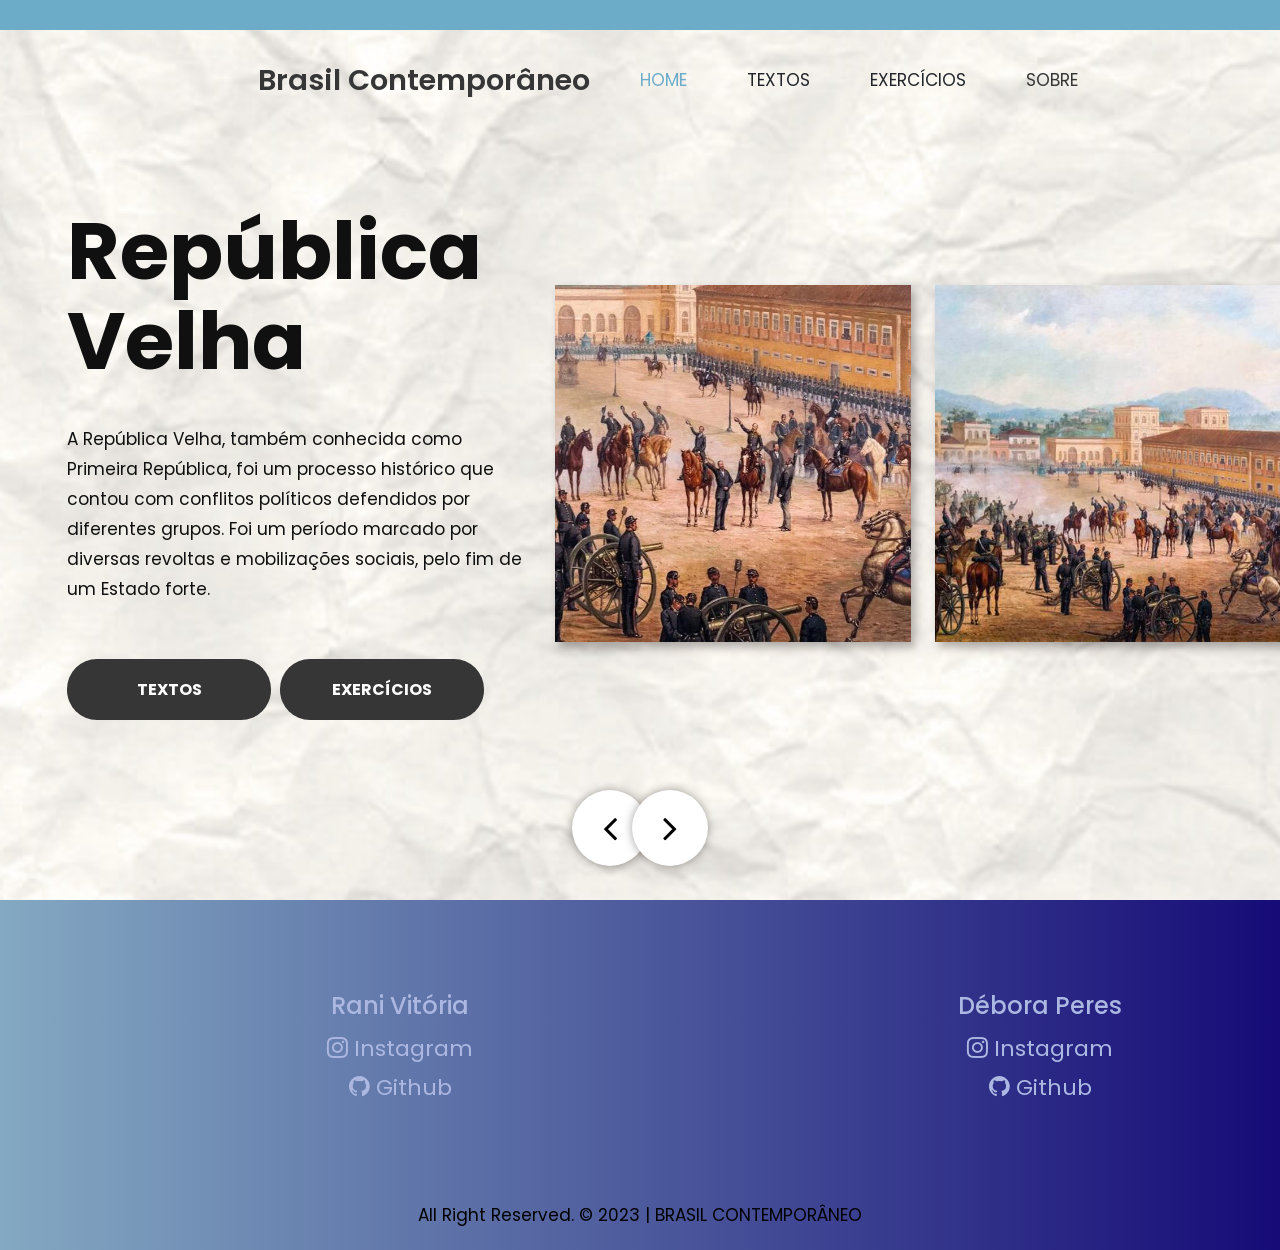
==== index.html @ 7a55e79b "footer atualizado" ====
<!DOCTYPE html>
<html lang="en">

<head>
   <meta charset="UTF-8">
   <title>Brasil Contemporâneo</title>

   <!-- Bootstrap5 -->
   <link href="https://cdn.jsdelivr.net/npm/bootstrap@5.3.0-alpha2/dist/css/bootstrap.min.css" rel="stylesheet"
      integrity="sha384-aFq/bzH65dt+w6FI2ooMVUpc+21e0SRygnTpmBvdBgSdnuTN7QbdgL+OapgHtvPp" crossorigin="anonymous">
   <link rel="stylesheet" href="css/style.css">
   <link rel="stylesheet" href="css/owl.carousel.min.css">
   <script src="https://code.jquery.com/jquery-3.6.0.min.js"></script>
</head>

<body>
   <div class="full_bg">
      <!-- header -->
      <header class="header-area">
         <div class="container">
            <div class="d_flex mt-4">
               <div class="col-md-4 offset-2 col-sm-3">
                  <div class="logo">
                     <a href="index.html">Brasil Contemporâneo</a>
                  </div>
               </div>
               <div class="col-md-6 col-sm-9">
                  <div class="navbar-area">
                     <nav class="site-navbar">
                        <ul>
                           <li><a class="active" href="index.html">Home</a></li>
                           <li class="dropdown">
                              <a>Textos</a>
                              <div class="dropdown-content">
                                 <a href="republica-velha.html">República Velha</a>
                                 <a href="era-vargas.html">Era Vargas</a>
                                 <a href="estado-novo.html">Estado Novo</a>
                                 <a href="ditadura-militar.html">Ditadura Militar</a>
                                 <a href="nova-republica.html">Nova República</a>
                              </div>
                           </li>
                           <li class="dropdown">
                              <a id="dropdown-name">Exercícios</a>
                              <div class="dropdown-content">
                                 <a href="#">República Velha</a>
                                 <a href="#">Era Vargas</a>
                                 <a href="#">Estado Novo</a>
                                 <a href="#">Ditadura Militar</a>
                                 <a href="#">Nova República</a>
                              </div>
                           </li>
                           <li><a href="blog.html">Sobre</a></li>
                        </ul>
                        <button class="nav-toggler">
                           <span></span>
                        </button>
                     </nav>
                  </div>
               </div>
            </div>
         </div>
      </header>
      <!-- end header inner -->
      <!-- top -->
      <div class="slider_main">
         <!-- carousel code -->
         <div id="banner1" class="carousel slide" data-ride="carousel" data-interval="3500">
            <ol class="carousel-indicators">
               <li data-target="#banner1" data-slide-to="0" class="active"></li>
               <li data-target="#banner1" data-slide-to="1"></li>
               <li data-target="#banner1" data-slide-to="2"></li>
               <li data-target="#banner1" data-slide-to="3"></li>
               <li data-target="#banner1" data-slide-to="4"></li>
            </ol>
            <div class="carousel-inner">
               <!-- first slide -->
               <div class="carousel-item active">
                  <div class="container">
                     <div class="carousel-caption relative">
                        <div class="row d_flex">
                           <div class="col-md-5">
                              <div class="creative">
                                 <h1>República Velha</h1>
                                 <p>A República Velha, também conhecida como Primeira República, foi um processo histórico que contou com conflitos políticos defendidos por diferentes grupos. Foi um período marcado por diversas revoltas e mobilizações sociais, pelo fim de um Estado forte.</p>
                                 <a class="read_more" href="Javascript:void(0)">Textos</a>
                                 <a class="read_more" href="Javascript:void(0)">Exercícios</a>
                              </div>
                           </div>
                           <div class="col-md-7">
                              <div class="row mar_right">
                                 <div class="col-md-6">
                                    <div class="agency">
                                       <figure><img src="images/firstpic-rv.jpg" alt="#" /></figure>
                                    </div>
                                 </div>
                                 <div class="col-md-6">
                                    <div class="agency">
                                       <figure><img src="images/secpic-rv.jpg" alt="#" /></figure>
                                    </div>
                                 </div>
                              </div>
                           </div>
                        </div>
                     </div>
                  </div>
               </div>
               <!-- second slide -->
               <div class="carousel-item">
                  <div class="container">
                     <div class="carousel-caption relative">
                        <div class="row d_flex">
                           <div class="col-md-5">
                              <div class="creative">
                                 <h1>Era <br> Vargas</h1>
                                 <p>Lorem ipsum dolor sit amet, consectetur adipisicing elit. Iusto alias harum non
                                    minus est nobis enim dolore architecto! Aliquam molestias eum ipsam esse veritatis.
                                    Iste, perferendis. Quae, sunt sint id aliquid quasi inventore? Modi, quibusdam.</p>
                                 <a class="read_more" href="Javascript:void(0)">Textos</a>
                                 <a class="read_more" href="Javascript:void(0)">Exercícios</a>
                              </div>
                           </div>
                           <div class="col-md-7">
                              <div class="row mar_right">
                                 <div class="col-md-6">
                                    <div class="agency">
                                       <figure><img
                                             src="https://64.media.tumblr.com/19296a32d6411a404f5236becb30f5e4/0e2d1ad7b526a982-c5/s1280x1920/4763b9cec28072e830a8253a79b93aae3cbf5d91.pnj"
                                             alt="#" /></figure>
                                    </div>
                                 </div>
                                 <div class="col-md-6">
                                    <div class="agency">
                                       <figure><img
                                             src="https://64.media.tumblr.com/c4c138c9a1266d499c6e422f21809807/0e2d1ad7b526a982-92/s1280x1920/6c8f9c176d3bfbc26a93e2b93fb4ffabfc3297f6.pnj"
                                             alt="#" /></figure>
                                    </div>
                                 </div>
                              </div>
                           </div>
                        </div>
                     </div>
                  </div>
               </div>
               <!-- third slide-->
               <div class="carousel-item">
                  <div class="container">
                     <div class="carousel-caption relative">
                        <div class="row d_flex">
                           <div class="col-md-5">
                              <div class="creative">
                                 <h1>Estado Novo</h1>
                                 <p>Lorem ipsum dolor sit amet consectetur, adipisicing elit. Quaerat hic error nisi
                                    commodi. Quod praesentium, repudiandae nam ipsum, saepe rem quo illo, error tenetur
                                    harum magni. Maxime rem aspernatur ea eveniet laborum nobis, quaerat odio?</p>
                                 <a class="read_more" href="Javascript:void(0)">Textos</a>
                                 <a class="read_more" href="Javascript:void(0)">Exercícios</a>
                              </div>
                           </div>
                           <div class="col-md-7">
                              <div class="row mar_right">
                                 <div class="col-md-6">
                                    <div class="agency">
                                       <figure><img
                                             src="https://64.media.tumblr.com/59940208399607af22a1e1da30d71816/0e2d1ad7b526a982-ff/s1280x1920/e0226adc9d937c156559bd69a9519d668fd0ceb5.pnj"
                                             alt="#" /></figure>
                                    </div>
                                 </div>
                                 <div class="col-md-6">
                                    <div class="agency">
                                       <figure><img
                                             src="https://64.media.tumblr.com/2493b37a2ac36a06afddfe3e29456fa6/0e2d1ad7b526a982-5a/s1280x1920/16b43ada79e4b1b1352ae730f7dfbc2101cca89f.pnj"
                                             alt="#" /></figure>
                                    </div>
                                 </div>
                              </div>
                           </div>
                        </div>
                     </div>
                  </div>
               </div>
               <div class="carousel-item">
                  <div class="container">
                     <div class="carousel-caption relative">
                        <div class="row d_flex">
                           <div class="col-md-5">
                              <div class="creative">
                                 <h1>Ditadura Militar</h1>
                                 <p>Lorem ipsum dolor sit amet consectetur adipisicing elit. Possimus at cum a sed,
                                    eaque eos esse dignissimos ex quibusdam natus officiis maiores ducimus odit alias
                                    voluptas aspernatur, magnam minus quod dolores voluptate! Aliquam, velit impedit!
                                 </p>
                                 <a class="read_more" href="Javascript:void(0)">Textos</a>
                                 <a class="read_more" href="Javascript:void(0)">Exercícios</a>
                              </div>
                           </div>
                           <div class="col-md-7">
                              <div class="row mar_right">
                                 <div class="col-md-6">
                                    <div class="agency">
                                       <figure><img
                                             src="https://64.media.tumblr.com/e37b7cba717801847de4fc4ef9dbb9c2/eba95fa80b953991-bd/s1280x1920/179a65d24c3cc5001710dafe42c9fe0d07d4a6e8.jpg"
                                             alt="#" /></figure>
                                    </div>
                                 </div>
                                 <div class="col-md-6">
                                    <div class="agency">
                                       <figure><img
                                             src="https://64.media.tumblr.com/18c2fc80ebc3615bc82744eea082533b/eba95fa80b953991-d9/s1280x1920/2ba7a26f14c34cf625ea8bb34a25fecbb4c48fe6.jpg"
                                             alt="#" /></figure>
                                    </div>
                                 </div>
                              </div>
                           </div>
                        </div>
                     </div>
                  </div>
               </div>
               <div class="carousel-item">
                  <div class="container">
                     <div class="carousel-caption relative">
                        <div class="row d_flex">
                           <div class="col-md-5">
                              <div class="creative">
                                 <h1>Nova República</h1>
                                 <p>Lorem ipsum, dolor sit amet consectetur adipisicing elit. Ad mollitia nisi magni
                                    omnis eos delectus, qui laudantium ducimus adipisci culpa dolore, repudiandae
                                    praesentium fugit expedita repellat dolores officiis distinctio quos voluptas ipsa
                                    officia facere illum!</p>
                                 <a class="read_more" href="Javascript:void(0)">Textos</a>
                                 <a class="read_more" href="Javascript:void(0)">Exercícios</a>
                              </div>
                           </div>
                           <div class="col-md-7">
                              <div class="row mar_right">
                                 <div class="col-md-6">
                                    <div class="agency">
                                       <figure><img
                                             src="https://64.media.tumblr.com/28d2d35bd19512dc8306dd38780c1db4/f5dc642df7a46695-30/s2048x3072/d215b1353ac86aed2c3be4e8a95bb5fc452fd195.jpg"
                                             alt="#" /></figure>
                                    </div>
                                 </div>
                                 <div class="col-md-6">
                                    <div class="agency">
                                       <figure><img
                                             src="https://64.media.tumblr.com/498aecb6936683d73971af5f962b7f9c/f5dc642df7a46695-58/s2048x3072/c2ea189adcc25cc4eb4b46a223f2c6bdbc80793a.jpg"
                                             alt="#" /></figure>
                                    </div>
                                 </div>
                              </div>
                           </div>
                        </div>
                     </div>
                  </div>
               </div>
               <script> //javascript que faz o carrosel passar para o prox slide
                  $(document).ready(function () {
                     $('#banner1').carousel({
                        interval: 3500 // Tempo em milissegundos (3 segundos)
                     });
                  });
               </script>
            </div>
            <!-- controls -->
            <a class="carousel-control-prev" href="#banner1" role="button" data-slide="prev">
               <i class="fa fa-angle-left" aria-hidden="true"></i>
               <span class="sr-only">Previous</span>
            </a>
            <a class="carousel-control-next" href="#banner1" role="button" data-slide="next">
               <i class="fa fa-angle-right" aria-hidden="true"></i>
               <span class="sr-only">Next</span>
            </a>
         </div>
      </div>
   </div>
   <!-- end banner -->


   <!--  footer -->

   <footer class="container-fluid">
      <div class="row">
         <article class="col-md-6">
            <div class="perfil">
               <img src="https://i.pinimg.com/564x/22/36/3e/22363e12bcf29083f53425da0099dbaa.jpg" alt="">
               <div class="links">
                  <a href="#" class="cor-default-footer" id="hover1">
                     <h4 class="cor-default-footer">Rani Vitória</h4>
                     <ul class="social_icon_footer">
                        <li><a href="https://www.instagram.com/rany_viihh/"><i class="fa fa-instagram" aria-hidden="true"></i>
                              Instagram</a>
                        </li>
                     </ul>
                  </a>
                  <a href="#" class="cor-default-footer">
                     <ul class="social_icon_footer">
                        <li><a href="https://github.com/ranyviih"><i class="fa fa-github" aria-hidden="true"></i>
                              Github</a>
                        </li>
                     </ul>
                  </a>
               </div>
            </div>
         </article>
         <article class="perfil col-md-6">
            <div class="perfil">
               <img src="https://i.pinimg.com/564x/a0/83/66/a0836692aa4fbccf2273f1b40bac2244.jpg" alt="">
               <div class="links">
                  <a href="#" class="cor-default-footer">
                     <h4 class="cor-default-footer">Débora Peres</h4>
                     <ul class="social_icon_footer">
                        <li><a href="https://www.instagram.com/debbieperes_/"><i class="fa fa-instagram" aria-hidden="true"></i>
                              Instagram</a>
                        </li>
                     </ul>
                  </a>
                  <a href="#" class="cor-default-footer">
                     <ul class="social_icon_footer">
                        <li><a href="https://github.com/debdebinha"><i class="fa fa-github" aria-hidden="true"></i>
                              Github</a>
                        </li>
                     </ul>
                  </a>
               </div>
            </div>
         </article>
      </div>

      <div class="row copyright">
         <div class="col-md-12">
            <p> All Right Reserved. &copy; 2023 | <a href="index.html">BRASIL CONTEMPORÂNEO</a></p>
         </div>
      </div>
   </footer>
   <!-- end footer -->
   <!-- Javascript files-->
   <script src="js/jquery.min.js"></script>
   <script src="js/bootstrap.bundle.min.js"></script>
   <script src="js/jquery-3.0.0.min.js"></script>
   <script src="js/owl.carousel.min.js"></script>
   <script src="js/bootstrap-datepicker.min.js"></script>
   <script src="js/custom.js"></script>
</body>

</html>
---- css/style.css ----
@import url('https://fonts.googleapis.com/css?family=Poppins:100,100i,200,200i,300,300i,400,400i,500,500i,600,600i,700,700i,800,800i,900,900i');
@import url('https://fonts.googleapis.com/css?family=Roboto:300,400,500,700,900&display=swap');
@import url('https://fonts.googleapis.com/css?family=Raleway:400,500,600,700,800,900&display=swap');


@import url(font-awesome.min.css);



* {
    box-sizing: border-box !important;
}

.container {
    max-width: 1170px;
}

html {
    scroll-behavior: smooth;
    overflow-x: hidden;
}

body {
    font-size: 14px;
    font-family: 'Poppins', sans-serif;
    line-height: 1.80857;
    font-weight: normal;
    overflow-x: hidden;
}

.container {
    max-width: 1170px; /* Ajuste conforme necessário */
}
body {
    overflow-x: hidden;
}

.header-area a {
    color: #1f1f1f;
    text-decoration: none !important;
    outline: none !important;
    -webkit-transition: all .3s ease-in-out;
    -moz-transition: all .3s ease-in-out;
    -ms-transition: all .3s ease-in-out;
    -o-transition: all .3s ease-in-out;
    transition: all .3s ease-in-out;
}

a {
    text-decoration: none !important;
}

*,
*::after,
*::before {
    -webkit-box-sizing: border-box;
    -moz-box-sizing: border-box;
    box-sizing: border-box;
}

button:focus {
    outline: none;
}

ul,
li,
ol {
    margin: 0px;
    padding: 0px;
    list-style: none;
}

.carousel-inner p {
    margin: 0px;
    font-weight: normal;
    font-size: 17px;
    line-height: 28px;
    color: #2d2d2d;
}

:focus {
    outline: 0;
}

.btn-custom {
    margin-top: 20px;
    background-color: transparent !important;
    border: 2px solid #ddd;
    padding: 12px 40px;
    font-size: 16px;
}

.lead {
    font-size: 18px;
    line-height: 30px;
    color: #767676;
    margin: 0;
    padding: 0;
}

.form-control:focus {
    border-color: #ffffff !important;
    box-shadow: 0 0 0 .2rem rgba(255, 255, 255, .25);
}

.navbar-form input {
    border: none !important;
}

.badge {
    font-weight: 500;
}

blockquote {
    margin: 20px 0 20px;
    padding: 30px;
}

button {
    border: 0;
    margin: 0;
    padding: 0;
    cursor: pointer;
}

.full {
    float: left;
    width: 100%;
}

.full {
    width: 100%;
    float: left;
    margin: 0;
    padding: 0;
}

.titlepage {
    padding-bottom: 40px;
}

.titlepage h2 {
    font-size: 45px;
    color: #2d2d2d;
    line-height: 50px;
    font-weight: bold;
    padding: 0;
    display: inline-block;
}

.titlepage p {
    padding-top: 0px;
}

.d_flex {
    display: flex;
    align-items: center;
    flex-wrap: wrap;
}

.read_more {
    /** button - carrosel **/
    font-size: 16px;
    background: #363636;
    max-width: 204px;
    width: 100%;
    transition: ease-in all 0.5s;
    color: #fff;
    display: block;
    height: 61px;
    line-height: 61px;
    text-align: center;
    border-radius: 30px;
    text-transform: uppercase;
    font-weight: bold;
}

.read_more:hover {
    background: rgb(109, 172, 201);
    color: #fff;
}

.text_align_left {
    text-align: left;
}

.text_align_right {
    text-align: right;
}

.text_align_center {
    text-align: center;
}

.img_responsive {
    max-width: 100%;
}


/*-- header --*/

.header-area {
    border-top: rgb(109, 172, 201) solid 30px;
    width: 100%;
}

.logo a {
    color: #363636;
    font-size: 29px;
    font-weight: 550;
}

.site-navbar .icons li a {
    font-size: 17px;
    color: white;
    transition: ease-in all 0.5s;
    background: #2d2d2d;
    width: 30px;
    height: 30px;
    line-height: 30px;
    border-radius: 50px;
    text-align: center;
}

#header-social {
    margin-left: 50px;
}

#header-social li {
    padding-right: 20px;
}

.site-navbar .icons:hover {
    color: white;
}

.site-navbar {
    display: flex;
    align-items: center;
}

.site-navbar ul {
    margin: 0;
    padding: 0;
    list-style: none;
    display: flex;
}

.site-navbar ul li a {
    color: #363636;
    font-size: 17px;
    display: block;
    text-decoration: none;
    text-transform: uppercase;
}

.site-navbar ul li {
    padding-right: 60px;
}

.site-navbar ul li:last-child {
    padding-right: 0;
}

.site-navbar ul li a:hover {
    color: rgb(109, 172, 201);
}

.site-navbar ul li a.active {
    color: rgb(109, 172, 201);
}

/* navbar regular css end */


/* nav-toggler css start */

.nav-toggler {
    border: 3px solid #363636;
    padding: 5px;
    background-color: transparent;
    cursor: pointer;
    height: 39px;
    display: none;
    z-index: 99999;
}

.nav-toggler span,
.nav-toggler span:before,
.nav-toggler span:after {
    width: 28px;
    height: 3px;
    background-color: #363636;
    display: block;
    transition: .3s;
}

.nav-toggler span:before {
    content: '';
    transform: translateY(-9px);
}

.nav-toggler span:after {
    content: '';
    transform: translateY(6px);
}

.nav-toggler.toggler-open span {
    background-color: transparent;
}

.nav-toggler.toggler-open span:before {
    transform: translateY(0px) rotate(45deg);
}

.nav-toggler.toggler-open span:after {
    transform: translateY(-3px) rotate(-45deg);
}

/* nav-toggler css start */

/** dropdown button start **/
.dropdown ul {
    list-style-type: none;
    margin: 0;
    padding: 0;
    overflow: hidden;
}

.dropdown li {
    float: left;
}

.dropdown li a,
.dropbtn {
    display: inline-block;
    color: white;
    text-align: center;
    padding: 12px 12px;
    text-decoration: none;
}

li.dropdown {
    display: inline-block;
}

.dropdown-content {
    display: none;
    position: absolute;
    background-color: #f9f9f9;
    width: 175px;
    box-shadow: 0px 8px 16px 0px rgba(0, 0, 0, 0.2);
    z-index: 1;
    border-radius: 15px !important;
    padding: 10px;
}

.dropdown-content a {
    color: black;
    padding: 12px 12px;
    text-decoration: none;
    display: block;
    text-align: left;
}

.dropdown:hover .dropdown-content {
    display: block;
}

/** dropdown button end **/

/** Caroussel **/
.carousel {
    position: relative;
}

.carousel-inner {
    position: relative;
    width: 100%;
    overflow: hidden;
}

.carousel-item {
    position: relative;
    display: none;
    -ms-flex-align: center;
    align-items: center;
    width: 100%;
    transition: -webkit-transform 0.6s ease;
    transition: transform 0.6s ease;
    transition: transform 0.6s ease, -webkit-transform 0.6s ease;
    -webkit-backface-visibility: hidden;
    backface-visibility: hidden;
    -webkit-perspective: 1000px;
    perspective: 1000px;
}

.agency img {
    /** carrousel img **/
    max-width: 100%;
    height: auto;
}
.agency img:hover{ 
    -webkit-box-shadow: 17px 17px 20px 4px rgba(79,79,79,1);
    -moz-box-shadow: 17px 17px 20px 4px rgba(79,79,79,1);
    box-shadow: 17px 17px 20px 4px rgba(79,79,79,1);
    margin: 10px;
    opacity: 60%;
}
@media screen and (prefers-reduced-motion: reduce) {
    .carousel-item {
        transition: none;
    }
}

.carousel-item.active,
.carousel-item-next,
.carousel-item-prev {
    display: block;
}

.carousel-item-next,
.carousel-item-prev {
    position: absolute;
    top: 0;
}

.carousel-item-next.carousel-item-left,
.carousel-item-prev.carousel-item-right {
    -webkit-transform: translateX(0);
    transform: translateX(0);
}

@supports ((-webkit-transform-style: preserve-3d) or (transform-style: preserve-3d)) {

    .carousel-item-next.carousel-item-left,
    .carousel-item-prev.carousel-item-right {
        -webkit-transform: translate3d(0, 0, 0);
        transform: translate3d(0, 0, 0);
    }
}

.carousel-item-next,
.active.carousel-item-right {
    -webkit-transform: translateX(100%);
    transform: translateX(100%);
}

@supports ((-webkit-transform-style: preserve-3d) or (transform-style: preserve-3d)) {

    .carousel-item-next,
    .active.carousel-item-right {
        -webkit-transform: translate3d(100%, 0, 0);
        transform: translate3d(100%, 0, 0);
    }
}

.carousel-item-prev,
.active.carousel-item-left {
    -webkit-transform: translateX(-100%);
    transform: translateX(-100%);
}

@supports ((-webkit-transform-style: preserve-3d) or (transform-style: preserve-3d)) {

    .carousel-item-prev,
    .active.carousel-item-left {
        -webkit-transform: translate3d(-100%, 0, 0);
        transform: translate3d(-100%, 0, 0);
    }
}

.carousel-fade .carousel-item {
    opacity: 0;
    transition-duration: .6s;
    transition-property: opacity;
}

.carousel-fade .carousel-item.active,
.carousel-fade .carousel-item-next.carousel-item-left,
.carousel-fade .carousel-item-prev.carousel-item-right {
    opacity: 1;
}

.carousel-fade .active.carousel-item-left,
.carousel-fade .active.carousel-item-right {
    opacity: 0;
}

.carousel-fade .carousel-item-next,
.carousel-fade .carousel-item-prev,
.carousel-fade .carousel-item.active,
.carousel-fade .active.carousel-item-left,
.carousel-fade .active.carousel-item-prev {
    -webkit-transform: translateX(0);
    transform: translateX(0);
}

@supports ((-webkit-transform-style: preserve-3d) or (transform-style: preserve-3d)) {

    .carousel-fade .carousel-item-next,
    .carousel-fade .carousel-item-prev,
    .carousel-fade .carousel-item.active,
    .carousel-fade .active.carousel-item-left,
    .carousel-fade .active.carousel-item-prev {
        -webkit-transform: translate3d(0, 0, 0);
        transform: translate3d(0, 0, 0);
    }
}

.carousel-control-prev,
.carousel-control-next {
    position: absolute;
    top: 0;
    bottom: 0;
    display: -ms-flexbox;
    display: flex;
    -ms-flex-align: center;
    align-items: center;
    -ms-flex-pack: center;
    justify-content: center;
    width: 15%;
    color: #fff;
    text-align: center;
    opacity: 0.5;
}

.carousel-control-prev:hover,
.carousel-control-prev:focus,
.carousel-control-next:hover,
.carousel-control-next:focus {
    color: #fff;
    text-decoration: none;
    outline: 0;
    opacity: .9;
}

.carousel-control-prev {
    left: 0;
}

.carousel-control-next {
    right: 0;
}

.carousel-control-prev-icon,
.carousel-control-next-icon {
    display: inline-block;
    width: 20px;
    height: 20px;
    background: transparent no-repeat center center;
    background-size: 100% 100%;
}

.carousel-control-prev-icon {
    background-image: url("data:image/svg+xml;charset=utf8,%3Csvg xmlns='http://www.w3.org/2000/svg' fill='%23fff' viewBox='0 0 8 8'%3E%3Cpath d='M5.25 0l-4 4 4 4 1.5-1.5-2.5-2.5 2.5-2.5-1.5-1.5z'/%3E%3C/svg%3E");
}

.carousel-control-next-icon {
    background-image: url("data:image/svg+xml;charset=utf8,%3Csvg xmlns='http://www.w3.org/2000/svg' fill='%23fff' viewBox='0 0 8 8'%3E%3Cpath d='M2.75 0l-1.5 1.5 2.5 2.5-2.5 2.5 1.5 1.5 4-4-4-4z'/%3E%3C/svg%3E");
}

.carousel-indicators {
    position: absolute;
    right: 0;
    bottom: 10px;
    left: 0;
    z-index: 15;
    display: -ms-flexbox;
    display: flex;
    -ms-flex-pack: center;
    justify-content: center;
    padding-left: 0;
    margin-right: 15%;
    margin-left: 15%;
    list-style: none;
}

.carousel-indicators li {
    position: relative;
    -ms-flex: 0 1 auto;
    flex: 0 1 auto;
    width: 30px;
    height: 3px;
    margin-right: 3px;
    margin-left: 3px;
    text-indent: -999px;
    background-color: rgba(255, 255, 255, 0.5);
}

.carousel-indicators li::before {
    position: absolute;
    top: -10px;
    left: 0;
    display: inline-block;
    width: 100%;
    height: 10px;
    content: "";
}

.carousel-indicators li::after {
    position: absolute;
    bottom: -10px;
    left: 0;
    display: inline-block;
    width: 100%;
    height: 10px;
    content: "";
}

.carousel-indicators .active {
    background-color: #fff;
}

.carousel-caption {
    position: absolute;
    right: 15%;
    bottom: 20px;
    left: 15%;
    z-index: 10;
    padding-top: 20px;
    padding-bottom: 20px;
    color: #fff;
    text-align: center;
}

/* intro-area css start */

.intro-area {
    height: calc(100vh - 61px);
    display: flex;
    align-items: center;
    text-align: center;
    color: #fff;
}




/* intro-area css end */


/** end header **/


/** banner section **/

.full_bg {
    background: url(../images/background.jpg);
    height: 100vh;
    background-repeat: no-repeat;
    background-position: center;
    background-size: cover;
}

.slider_main {
    padding: 80px 0;
}

.relative {
    position: inherit;
    left: 0;
    right: 0;
    text-align: center;
    position: inherit;
}

.carousel-item {
    height: 100%;
    width: 100%;
}

.creative {
    text-align: left;
}

.creative h1 {
    font-size: 80px;
    line-height: 90px;
    color: #101010;
    font-weight: bold;
}

.creative p {
    color: #101010;
    padding: 30px 0 55px 0;
    line-height: 30px;
}

.creative .read_more {
    display: inline-block;
    margin-right: 5px;
}

.mar_right {
    margin-right: -90px;
}

.agency figure {
    margin: 0;
}

.agency figure img {
    filter: drop-shadow(4px 6px 5px #0d03034f);
}

.play_icon {
    padding-bottom: 0;
    position: absolute;
    top: 0;
    right: 0;
    left: 0;
    bottom: 0;
    display: flex;
    align-items: center;
}

.play-btn {
    width: 90px;
    height: 90px;
    border-radius: 50%;
    position: relative;
    display: block;
    margin: 100px auto;
}

.play-btn img {
    z-index: 99;
}


/* pulse wave */

.play-btn::before {
    content: "";
    position: absolute;
    width: 145%;
    height: 145%;

    opacity: 1;
    border-radius: 50%;
    top: -29%;
    left: -23%;
    background: rgb(255, 254, 254);
}



.slider_main .carousel-indicators {
    display: none;
}

#banner1 .carousel-control-prev,
#banner1 .carousel-control-next {
    width: 76px;
    height: 76px;
    background-color: #fff;
    color: #000;
    font-size: 40px;
    opacity: 1;
    top: 109%;
    box-shadow: 0 0 10px rgba(13, 3, 3, 0.38);
    z-index: 999;
    border-radius: 50px;
}

#banner1 .carousel-control-prev {
    left: 44.7%;
}

#banner1 .carousel-control-next {
    right: 44.7%;
}


#banner1 .carousel-control-next:hover,
#banner1 .carousel-control-prev:hover {
    color: #fff;
    background: rgb(109, 172, 201);
}


/** end banner section **/

/** Textos Start **/


.textos-start h6 {
    font-size: 40px;
    color: #2F58CD;
}

.textos-start i {
    font-size: 20px;
    margin: 10px;
    width: 20px;
}

.textos-start p {
    font-size: 20px;
    margin: 10px 0;
    margin-right: 5rem;
    margin-left: 5rem;
    font-family: 'Lato', sans-serif;
}


/*p.borda1 {
    border-top: 3px solid #000;
}*/

/* Section: History */


.section-history {
    padding: 100px 0;
    background-color: #f6f6f6;
}


.section-history .section-diff-title p {
    font-weight: bold;
}


.timeline {
    margin: 50px 0 0;
    padding-left: 0;
    list-style: none;
    position: relative;
}


.timeline:before {
    /** linha do meio **/
    top: 0;
    bottom: 0;
    position: absolute;
    content: " ";
    width: 1px;
    background-color: #645e5e;
    left: 50%;
    margin-left: -0.5px;
}


.timeline>li {
    position: relative;
}


.timeline>li+li {
    margin-top: 50px;
}


.timeline>li:before,
.timeline>li:after {
    content: " ";
    display: table;
}


.timeline>li:after {
    clear: both;
}


.timeline>li.timeline-start .rectangle,
.timeline>li.timeline-end .rectangle {
    display: block;
    position: relative;
    left: 0.5px;
    margin: 0 auto;
    background-color: #ffffff;
    box-shadow: none;
}


.timeline>li.timeline-start .rectangle span,
.timeline>li.timeline-end .rectangle span {
    font-size: 12px;
    text-transform: uppercase;
}


.timeline>li>.timeline-panel {
    width: 50%;
    float: left;
    border-bottom: 1px solid #645e5e;
    /** cor linha embaixo do quadrado **/
    border-radius: 2px;
    position: relative;
    padding-right: 10px;
}


.timeline>li>.timeline-panel:before {
    content: " ";
    position: absolute;
    top: 15px;
    right: 0px;
    background-color: #f6f6f6;
    width: 20px;
    height: 20px;
    transform: rotate(45deg);
    -webkit-transform: rotate(45deg);
    -moz-transform: rotate(45deg);
    -o-transform: rotate(45deg);
    -ms-transform: rotate(45deg);
    z-index: 2;
}


.timeline>li>.timeline-panel .timeline-heading {
    background-color: #666;
    line-height: 50px;
    height: 50px;
}


.timeline>li>.timeline-panel .timeline-heading p {
    font-size: 16px;
    font-weight: 700;
    text-transform: uppercase;
    margin-bottom: 0;
    color: #ffffff;
    /** cor das letrinhas **/
}


.timeline>li>.timeline-panel .timeline-heading .timeline-date,
.timeline>li>.timeline-panel .timeline-heading .timeline-position {
    display: inline-block;
}


.timeline>li>.timeline-panel .timeline-heading .timeline-date {
    padding: 0 10px;
    background-color: #19c2c2;
    /** cor da data **/
}


.timeline>li>.timeline-panel .timeline-heading .timeline-position {
    padding-left: 5px;
}


.timeline>li>.timeline-panel .timeline-body {
    position: relative;
    padding: 20px 0;
    min-height: 140px;
}


.timeline>li>.timeline-panel .timeline-body .timeline-body-thumb {
    width: 100px;
    height: 100px;
    position: absolute;
    top: 20px;
}


.timeline>li>.timeline-panel .timeline-body p {
    padding-left: 100px;
    /** espaço do início do parágrafo **/
    margin-bottom: 0;
}


.timeline>li .timeline-rectangle {
    position: absolute;
    margin: 0 auto;
    top: 15px;
    left: 0.5px;
    right: 0;
    background-color: #666;
    width: 20px;
    height: 20px;
    border: 0;
    box-shadow: none;
    z-index: 99;
}


.timeline>li.timeline-inverted .timeline-heading {
    text-align: right;
}


.timeline>li.timeline-inverted .timeline-panel {
    float: right;
    padding: 0 0 0 10px;
}


.timeline>li.timeline-inverted .timeline-panel .timeline-position {
    padding: 0 5px 0 0;
}


.timeline>li.timeline-inverted .timeline-panel:before {
    left: 0px;
    right: auto;
}


@media only screen and (max-width: 767px) {


    /* Section: History */
    .section-history {
        padding: 50px 0;
    }


    .section-history h2 {
        font-size: 22px;
    }


    .section-diff-title p {
        margin-top: 40px;
    }


    .section-diff-title p:before {
        top: -20px;
    }


    .timeline {
        margin: 30px 0 0;
    }


    .timeline:before {
        left: 88%;
    }


    .timeline>li>.timeline-panel {
        width: 88%;
    }


    .timeline>li>.timeline-panel .timeline-heading p {
        font-size: 12px;
    }


    .timeline>li>.timeline-panel .timeline-heading .timeline-date,
    .timeline>li>.timeline-panel .timeline-heading .timeline-position {
        padding: 0 8px;
    }


    .timeline>li>.timeline-panel .timeline-heading .timeline-date {
        float: left;
    }
}


@media only screen and (max-width: 479px) {
    .timeline {
        margin: 30px 0 0;
    }


    .timeline:before {
        left: 50%;
    }


    .timeline>li.timeline-start .rectangle,
    .timeline>li.timeline-end .rectangle {
        left: auto;
    }


    .timeline>li>.timeline-panel {
        background-color: #f6f6f6;
        width: 100%;
        padding-right: 0;
    }


    .timeline>li .timeline-panel:before {
        content: none;
    }


    .timeline>li .timeline-rectangle {
        display: none;
    }
}


/* Retângulo dos Números Start */
.rectangle {
    display: inline-block;
    width: 50px;
    height: 50px;
    border: 1px solid #645e5e;
    transform: rotate(45deg);
    -webkit-transform: rotate(45deg);
    -moz-transform: rotate(45deg);
    -o-transform: rotate(45deg);
    -ms-transform: rotate(45deg);
    -webkit-box-shadow: 4px 4px 0px 0px #dddddd;
    -o-box-shadow: 4px 4px 0px 0px #dddddd;
    -moz-box-shadow: 4px 4px 0px 0px #dddddd;
    box-shadow: 4px 4px 0px 0px #dddddd;
    font-weight: bold;
}




.rectangle span

/** o que deixa o número reto */
    {
    position: absolute;
    top: 50%;
    left: 50%;
    font-size: 22px;
    transform: translate(-50%, -50%) rotate(-45deg);
    -webkit-transform: translate(-50%, -50%) rotate(-45deg);
    -moz-transform: translate(-50%, -50%) rotate(-45deg);
    -o-transform: translate(-50%, -50%) rotate(-45deg);
    -ms-transform: translate(-50%, -50%) rotate(-45deg);
}

/* Retângulo dos Números End */

/** textos end **/




/** footer **/

/*.footer {
    margin-top: 90px;
    padding-top: 90px;
    background: #2d2d2d;
    text-align: center;
}*/

ul.top_infomation li {
    padding-bottom: 4px;
    display: block;
    font-size: 16px;
    color: #979793;
}

ul.top_infomation li i {
    margin-right: 5px;
    color: rgb(109, 172, 201);
    text-align: center;
}

ul.top_infomation li a {
    color: #979793;
}

ul.top_infomation li a:hover {
    color: rgb(109, 172, 201);
}

.follow h3 {
    color: rgb(109, 172, 201);
    font-size: 23px;
    padding-bottom: 20px;
    line-height: 23px;
    font-weight: bold;
}

ul.social_icon li {
    display: inline-block;
    margin: 0 2px;
}

ul.social_icon li a i {
    font-size: 17px;
    color: rgb(109, 172, 201);
    transition: ease-in all 0.5s;
    background: white;
    width: 30px;
    height: 30px;
    line-height: 30px;
    border-radius: 50px;
    text-align: center;
}

ul.social_icon li a i:hover {
    color: white;
    transition: ease-in all 0.5s;
    background: #2d2d2d;
}

/** end footer **/


/**  inner page css **/

.blog_page {
    margin-top: 0px;
}

.inner_page .full_bg {
    height: 100%;
}

.inner_page .about {
    margin-top: 90px;
}

.inner_page .appointment {
    margin-top: 90px;
}

.portfolio_page {
    margin-top: 60px;
}

/** Textos:CSS - Start **/

.textos-start {
    padding-top: 150px;
    padding: 150px 30px 30px 30px;
}

.textos-start h6 {
    font-size: 40px;
    color: #2F58CD;
}

.textos-start i {
    font-size: 20px;
    margin: 10px;
    width: 20px;

}

.textos-start p {
    font-size: 20px;
    margin: 10px 0;
    margin-right: 5rem;
    margin-left: 5rem;
    font-family: 'Lato', sans-serif;
}


/*p.borda1 {
    border-top: 3px solid #000;
}*/

/* Section: History */


.section-history {
    padding: 100px 0;
    background-color: #f6f6f6;
}


.section-history .section-diff-title p {
    font-weight: bold;
}


.timeline {
    margin: 50px 0 0;
    padding-left: 0;
    list-style: none;
    position: relative;
}


.timeline:before {
    /** linha do meio **/
    top: 0;
    bottom: 0;
    position: absolute;
    content: " ";
    width: 1px;
    background-color: #645e5e;
    left: 50%;
    margin-left: -0.5px;
}


.timeline>li {
    position: relative;
}


.timeline>li+li {
    margin-top: 50px;
}


.timeline>li:before,
.timeline>li:after {
    content: " ";
    display: table;
}


.timeline>li:after {
    clear: both;
}


.timeline>li.timeline-start .rectangle,
.timeline>li.timeline-end .rectangle {
    display: block;
    position: relative;
    left: 0.5px;
    margin: 0 auto;
    background-color: #ffffff;
    box-shadow: none;
}


.timeline>li.timeline-start .rectangle span,
.timeline>li.timeline-end .rectangle span {
    font-size: 12px;
    text-transform: uppercase;
}


.timeline>li>.timeline-panel {
    width: 50%;
    float: left;
    border-bottom: 1px solid #645e5e;
    /** cor linha embaixo do quadrado **/
    border-radius: 2px;
    position: relative;
    padding-right: 10px;
}


.timeline>li>.timeline-panel:before {
    content: " ";
    position: absolute;
    top: 15px;
    right: 0px;
    background-color: #f6f6f6;
    width: 20px;
    height: 20px;
    transform: rotate(45deg);
    -webkit-transform: rotate(45deg);
    -moz-transform: rotate(45deg);
    -o-transform: rotate(45deg);
    -ms-transform: rotate(45deg);
    z-index: 2;
}


.timeline>li>.timeline-panel .timeline-heading {
    background-color: #666;
    line-height: 50px;
    height: 50px;
}


.timeline>li>.timeline-panel .timeline-heading p {
    font-size: 16px;
    font-weight: 700;
    text-transform: uppercase;
    margin-bottom: 0;
    color: #ffffff;
    /** cor das letrinhas **/
}


.timeline>li>.timeline-panel .timeline-heading .timeline-date,
.timeline>li>.timeline-panel .timeline-heading .timeline-position {
    display: inline-block;
}


.timeline>li>.timeline-panel .timeline-heading .timeline-date {
    padding: 0 10px;
    background-color: #19c2c2;
    /** cor da data **/
}


.timeline>li>.timeline-panel .timeline-heading .timeline-position {
    padding-left: 5px;
}


.timeline>li>.timeline-panel .timeline-body {
    position: relative;
    padding: 20px 0;
    min-height: 140px;
}


.timeline>li>.timeline-panel .timeline-body .timeline-body-thumb {
    width: 100px;
    height: 100px;
    position: absolute;
    top: 20px;
}


.timeline>li>.timeline-panel .timeline-body p {
    padding-left: 100px;
    /** espaço do início do parágrafo **/
    margin-bottom: 0;
}


.timeline>li .timeline-rectangle {
    position: absolute;
    margin: 0 auto;
    top: 15px;
    left: 0.5px;
    right: 0;
    background-color: #666;
    width: 20px;
    height: 20px;
    border: 0;
    box-shadow: none;
    z-index: 99;
}


.timeline>li.timeline-inverted .timeline-heading {
    text-align: right;
}


.timeline>li.timeline-inverted .timeline-panel {
    float: right;
    padding: 0 0 0 10px;
}


.timeline>li.timeline-inverted .timeline-panel .timeline-position {
    padding: 0 5px 0 0;
}


.timeline>li.timeline-inverted .timeline-panel:before {
    left: 0px;
    right: auto;
}


@media only screen and (max-width: 767px) {


    /* Section: History */
    .section-history {
        padding: 50px 0;
    }


    .section-history h2 {
        font-size: 22px;
    }


    .section-diff-title p {
        margin-top: 40px;
    }


    .section-diff-title p:before {
        top: -20px;
    }


    .timeline {
        margin: 30px 0 0;
    }


    .timeline:before {
        left: 88%;
    }


    .timeline>li>.timeline-panel {
        width: 88%;
    }


    .timeline>li>.timeline-panel .timeline-heading p {
        font-size: 12px;
    }


    .timeline>li>.timeline-panel .timeline-heading .timeline-date,
    .timeline>li>.timeline-panel .timeline-heading .timeline-position {
        padding: 0 8px;
    }


    .timeline>li>.timeline-panel .timeline-heading .timeline-date {
        float: left;
    }
}


@media only screen and (max-width: 479px) {
    .timeline {
        margin: 30px 0 0;
    }


    .timeline:before {
        left: 50%;
    }


    .timeline>li.timeline-start .rectangle,
    .timeline>li.timeline-end .rectangle {
        left: auto;
    }


    .timeline>li>.timeline-panel {
        background-color: #f6f6f6;
        width: 100%;
        padding-right: 0;
    }


    .timeline>li .timeline-panel:before {
        content: none;
    }


    .timeline>li .timeline-rectangle {
        display: none;
    }
}


/* Retângulo dos Números Start */
.rectangle {
    display: inline-block;
    width: 50px;
    height: 50px;
    border: 1px solid #645e5e;
    transform: rotate(45deg);
    -webkit-transform: rotate(45deg);
    -moz-transform: rotate(45deg);
    -o-transform: rotate(45deg);
    -ms-transform: rotate(45deg);
    -webkit-box-shadow: 4px 4px 0px 0px #dddddd;
    -o-box-shadow: 4px 4px 0px 0px #dddddd;
    -moz-box-shadow: 4px 4px 0px 0px #dddddd;
    box-shadow: 4px 4px 0px 0px #dddddd;
    font-weight: bold;
}

.rectangle span

/** o que deixa o número reto */
    {
    position: absolute;
    top: 50%;
    left: 50%;
    font-size: 22px;
    transform: translate(-50%, -50%) rotate(-45deg);
    -webkit-transform: translate(-50%, -50%) rotate(-45deg);
    -moz-transform: translate(-50%, -50%) rotate(-45deg);
    -o-transform: translate(-50%, -50%) rotate(-45deg);
    -ms-transform: translate(-50%, -50%) rotate(-45deg);
}

/* Retângulo dos Números End */

/** footer **/

footer {
    background-image: linear-gradient(to right, #84a9c2, #160b77);
    height: 350px;
}

.cor-default-footer{
    color: rgb(172, 184, 226);
}

.links {
    display: flex;
    flex-direction: column;
    align-items: center;
}

article {
    display: flex;
    justify-content: space-around;
    align-items: center;
    height: 300px;
}

.perfil {
    display: flex; /* Adicione esta linha */
    align-items: center; /* Mantém os elementos alinhados verticalmente ao centro */
}

.perfil-name {
    display: flex;
    justify-content: left;
    padding-left: 50px;
}
.perfil img{
    width: 150px;
    text-align: left;
    margin-right: 10px; /* Adicione espaço à direita da imagem */
}

.perfil a {
    font-size: 22px;
    color: rgb(172, 184, 226);
    flex-direction: column;
    text-decoration: none !important;
}

.perfil a:hover {
    color: #1417b9;
    transition: ease-in all 0.5s;
}

#rodape section{
    background-color: #0e477f;
    display: flex;
    justify-content: center;
    align-items: center;
    height: 40px;
    padding: 10px;
}

ul.social_icon_footer li a i {
    font-size: 24px;
    text-decoration: none !important;
}

.copyright{
    padding-bottom: 0.3px;
    background-image: linear-gradient(to right, #84a9c2, #160b77);
}

.copyright p {
    color: black;
    font-size: 17px;
    text-align: center;
    font-weight: normal;
}

.copyright a {
    color: black;

}

.copyright a:hover {
    color: blue;
}
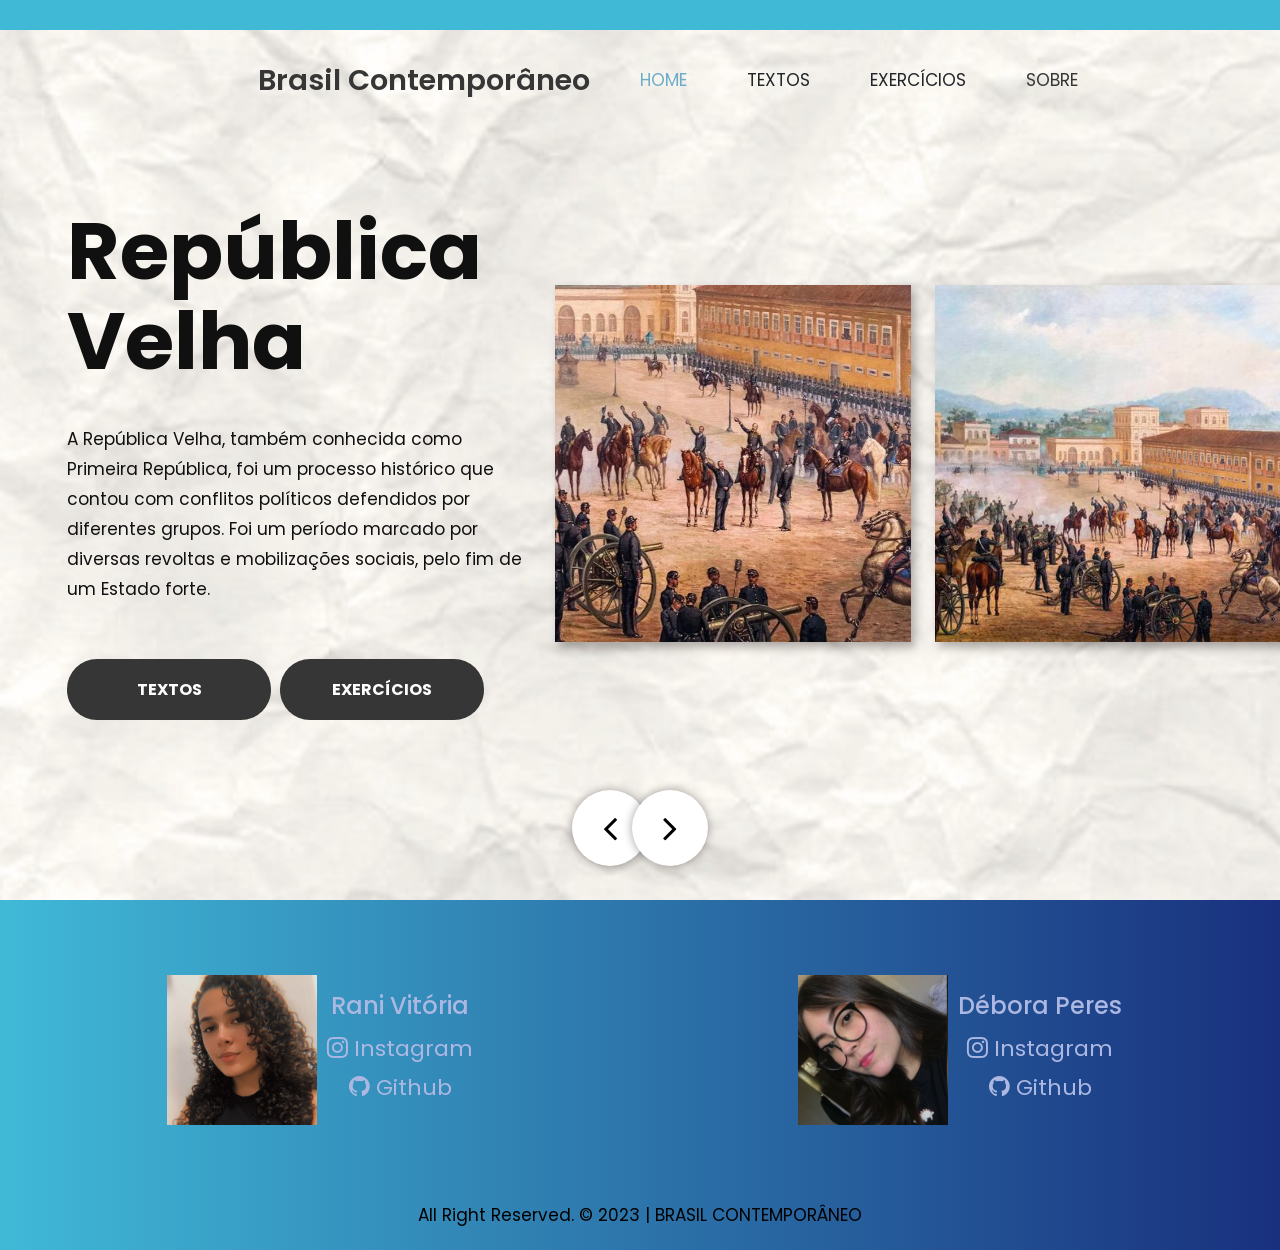
==== commit e6aca9fd: "fotos do footer adicionadas" ====
--- a/index.html
+++ b/index.html
@@ -281,7 +281,7 @@
       <div class="row">
          <article class="col-md-6">
             <div class="perfil">
-               <img src="https://i.pinimg.com/564x/22/36/3e/22363e12bcf29083f53425da0099dbaa.jpg" alt="">
+               <img src="images/3.jpg" alt="">
                <div class="links">
                   <a href="#" class="cor-default-footer" id="hover1">
                      <h4 class="cor-default-footer">Rani Vitória</h4>
@@ -303,7 +303,7 @@
          </article>
          <article class="perfil col-md-6">
             <div class="perfil">
-               <img src="https://i.pinimg.com/564x/a0/83/66/a0836692aa4fbccf2273f1b40bac2244.jpg" alt="">
+               <img src="images/deb-footer.jpg" alt="">
                <div class="links">
                   <a href="#" class="cor-default-footer">
                      <h4 class="cor-default-footer">Débora Peres</h4>
@@ -327,7 +327,7 @@
 
       <div class="row copyright">
          <div class="col-md-12">
-            <p> All Right Reserved. &copy; 2023 | <a href="index.html">BRASIL CONTEMPORÂNEO</a></p>
+            <p> All Right Reserved. &copy; 2023 | <a href="../periodos/republica-velha.html">BRASIL CONTEMPORÂNEO</a></p>
          </div>
       </div>
    </footer>
--- a/css/style.css
+++ b/css/style.css
@@ -4,8 +4,6 @@
 
 
 @import url(font-awesome.min.css);
-
-
 
 * {
     box-sizing: border-box !important;
@@ -29,8 +27,10 @@
 }
 
 .container {
-    max-width: 1170px; /* Ajuste conforme necessário */
-}
+    max-width: 1170px;
+    /* Ajuste conforme necessário */
+}
+
 body {
     overflow-x: hidden;
 }
@@ -200,7 +200,7 @@
 /*-- header --*/
 
 .header-area {
-    border-top: rgb(109, 172, 201) solid 30px;
+    border-top: #40b9d7 solid 30px;
     width: 100%;
 }
 
@@ -400,13 +400,15 @@
     max-width: 100%;
     height: auto;
 }
-.agency img:hover{ 
-    -webkit-box-shadow: 17px 17px 20px 4px rgba(79,79,79,1);
-    -moz-box-shadow: 17px 17px 20px 4px rgba(79,79,79,1);
-    box-shadow: 17px 17px 20px 4px rgba(79,79,79,1);
+
+.agency img:hover {
+    -webkit-box-shadow: 17px 17px 20px 4px rgba(79, 79, 79, 1);
+    -moz-box-shadow: 17px 17px 20px 4px rgba(79, 79, 79, 1);
+    box-shadow: 17px 17px 20px 4px rgba(79, 79, 79, 1);
     margin: 10px;
     opacity: 60%;
 }
+
 @media screen and (prefers-reduced-motion: reduce) {
     .carousel-item {
         transition: none;
@@ -781,28 +783,6 @@
 
 
 /** end banner section **/
-
-/** Textos Start **/
-
-
-.textos-start h6 {
-    font-size: 40px;
-    color: #2F58CD;
-}
-
-.textos-start i {
-    font-size: 20px;
-    margin: 10px;
-    width: 20px;
-}
-
-.textos-start p {
-    font-size: 20px;
-    margin: 10px 0;
-    margin-right: 5rem;
-    margin-left: 5rem;
-    font-family: 'Lato', sans-serif;
-}
 
 
 /*p.borda1 {
@@ -1140,14 +1120,6 @@
 
 
 
-/** footer **/
-
-/*.footer {
-    margin-top: 90px;
-    padding-top: 90px;
-    background: #2d2d2d;
-    text-align: center;
-}*/
 
 ul.top_infomation li {
     padding-bottom: 4px;
@@ -1201,7 +1173,7 @@
     background: #2d2d2d;
 }
 
-/** end footer **/
+
 
 
 /**  inner page css **/
@@ -1229,30 +1201,42 @@
 /** Textos:CSS - Start **/
 
 .textos-start {
-    padding-top: 150px;
-    padding: 150px 30px 30px 30px;
+    padding: 65px 30px 30px 30px;
+    text-align: justify
 }
 
 .textos-start h6 {
     font-size: 40px;
-    color: #2F58CD;
+    color: #40b9d7;
+    text-align: center;
+    font-weight: bold
+}
+
+.textos-start h2 {
+    font-size: 28px;
+    font-weight: bold
 }
 
 .textos-start i {
     font-size: 20px;
     margin: 10px;
     width: 20px;
-
 }
 
 .textos-start p {
     font-size: 20px;
     margin: 10px 0;
-    margin-right: 5rem;
-    margin-left: 5rem;
     font-family: 'Lato', sans-serif;
-}
-
+    line-height: 26px;
+}
+
+
+
+.dot-markers {
+    margin-left: 50px !important;
+    margin-top: 5px !important;
+    margin-bottom: 5px !important;
+}
 
 /*p.borda1 {
     border-top: 3px solid #000;
@@ -1584,11 +1568,11 @@
 /** footer **/
 
 footer {
-    background-image: linear-gradient(to right, #84a9c2, #160b77);
+    background-image: linear-gradient(to right, #40b9d7, #19307e);
     height: 350px;
 }
 
-.cor-default-footer{
+.cor-default-footer {
     color: rgb(172, 184, 226);
 }
 
@@ -1606,19 +1590,14 @@
 }
 
 .perfil {
-    display: flex; /* Adicione esta linha */
-    align-items: center; /* Mantém os elementos alinhados verticalmente ao centro */
-}
-
-.perfil-name {
     display: flex;
-    justify-content: left;
-    padding-left: 50px;
-}
-.perfil img{
+    align-items: center;
+}
+
+.perfil img {
     width: 150px;
     text-align: left;
-    margin-right: 10px; /* Adicione espaço à direita da imagem */
+    margin-right: 10px;
 }
 
 .perfil a {
@@ -1633,23 +1612,14 @@
     transition: ease-in all 0.5s;
 }
 
-#rodape section{
-    background-color: #0e477f;
-    display: flex;
-    justify-content: center;
-    align-items: center;
-    height: 40px;
-    padding: 10px;
-}
-
 ul.social_icon_footer li a i {
     font-size: 24px;
     text-decoration: none !important;
 }
 
-.copyright{
+.copyright {
     padding-bottom: 0.3px;
-    background-image: linear-gradient(to right, #84a9c2, #160b77);
+    background-image: linear-gradient(to right, #40b9d7, #19307e);
 }
 
 .copyright p {
@@ -1665,5 +1635,108 @@
 }
 
 .copyright a:hover {
-    color: blue;
-}
+    color: #1417b9;
+    transition: ease-in all 0.5s;
+}
+
+
+/** Photo Start **/
+
+
+.inside-photo {
+    text-align: center;
+}
+
+.inside-photo p {
+    line-height: 20px;
+    font-size: 18px;
+}
+
+.main-photo {
+    position: relative;
+    cursor: pointer;
+    display: flex;
+}
+
+.main-photo img {
+    /*width: 370px;*/
+    /*height: 480px;*/
+    display: flex;
+}
+
+.main-photo .inner-part {
+    position: absolute;
+    /*height: 100%;*/
+    /*width: 383px;*/
+    left: 0;
+    background: rgba(255, 255, 255, 0.9);
+    opacity: 0;
+    -webkit-transition: all .5s ease;
+    -moz-transition: all .5s ease;
+    -ms-transition: all .5s ease;
+    -o-transition: all .5s ease;
+    transition: all .5s ease;
+}
+
+.main-photo .inner-part:hover {
+    opacity: 1;
+}
+
+.main-photo .inner-part .inside-photo {
+    position: absolute;
+    width: 100%;
+    top: 20%;
+    padding: 0 20px;
+}
+
+/** Photo end **/
+
+/* services start */
+
+.service-item {
+    position: relative;
+    z-index: 1;
+    padding: 30px;
+    box-shadow: 0px 0px 15px rgba(0, 0, 0, 0.1);
+    background-color: #fff;
+    border-radius: 10px;
+    border-top-right-radius: 50px;
+    transition: all .3s;
+    height: 490px;
+    text-align: center;
+    margin-bottom: 30px;
+}
+
+.services-item p {
+    font-size: 20px;
+}
+
+.service-item h4 {
+    transition: all .3s;
+    font-size: 20px;
+    font-weight: 700;
+    margin-bottom: 15px;
+    margin-top: 20px;
+}
+
+.service-item p {
+    transition: all .3s;
+    font-size: 15px;
+    margin-bottom: 20px;
+}
+
+.service-item:hover h4,
+.service-item:hover p,
+.service-item:hover .text-button a {
+    color: #fff;
+}
+
+.service-item:hover {
+    background-color: rgb(44, 165, 173)
+}
+
+.service-item .right-content {
+    display: inline-block;
+}
+
+/* services end */
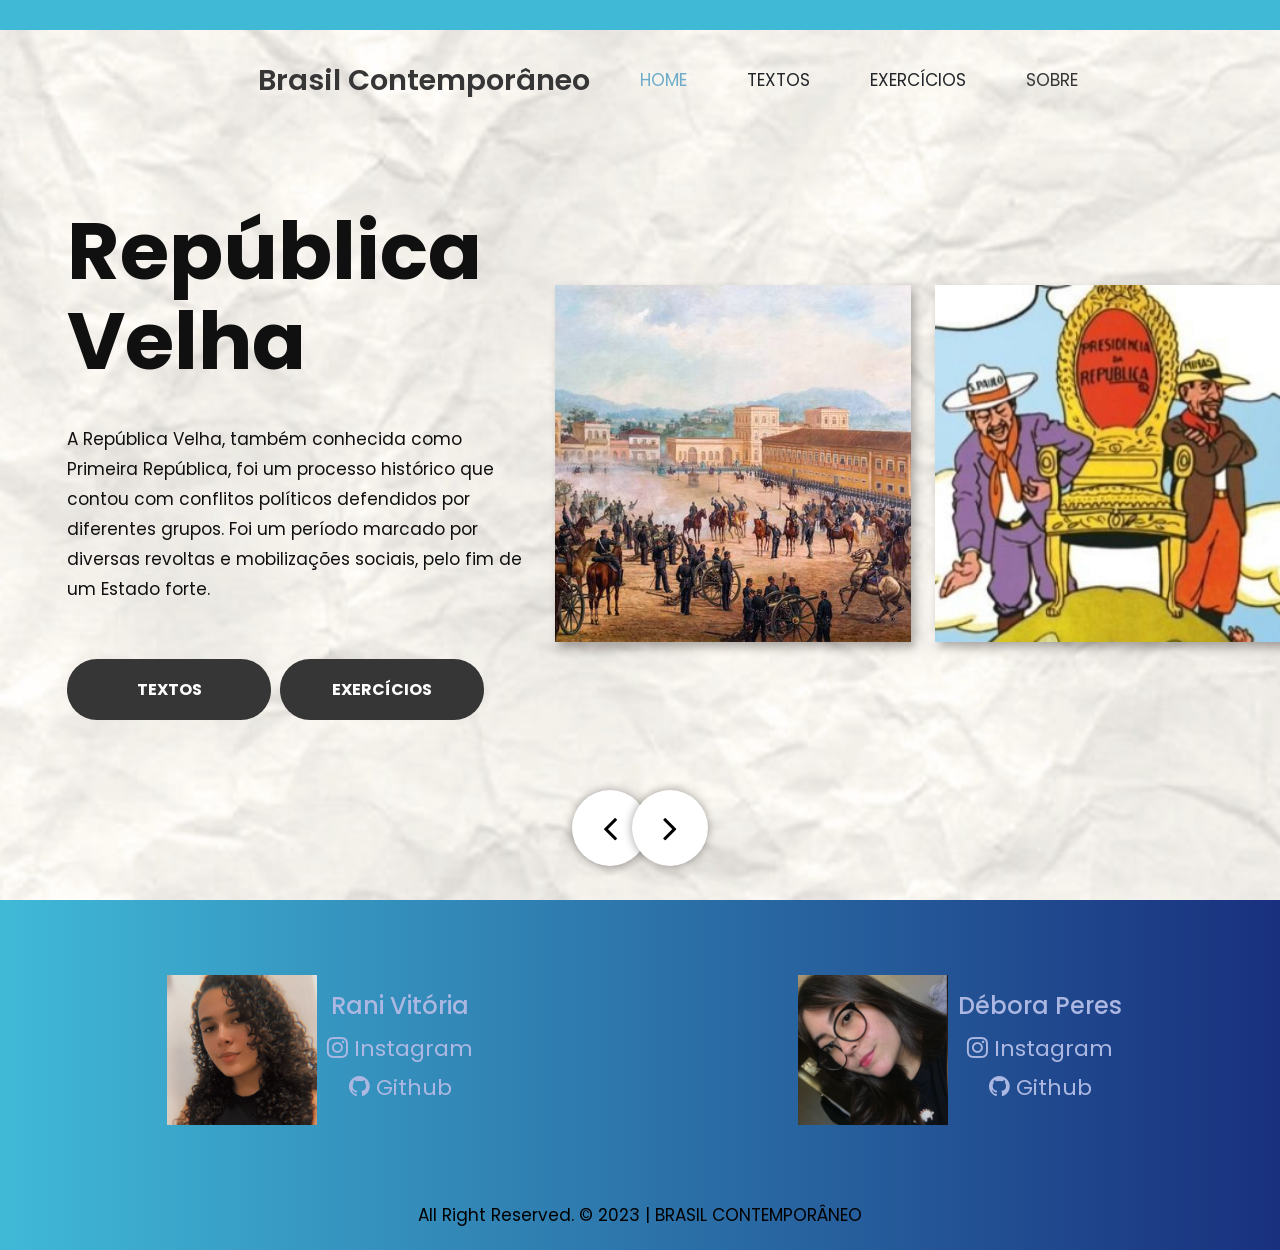
==== commit fa35b4ed: "imagens atualizadas + mudança de estado novo p/ republica populista" ====
--- a/index.html
+++ b/index.html
@@ -34,7 +34,7 @@
                               <div class="dropdown-content">
                                  <a href="republica-velha.html">República Velha</a>
                                  <a href="era-vargas.html">Era Vargas</a>
-                                 <a href="estado-novo.html">Estado Novo</a>
+                                 <a href="estado-novo.html">República Populista</a>
                                  <a href="ditadura-militar.html">Ditadura Militar</a>
                                  <a href="nova-republica.html">Nova República</a>
                               </div>
@@ -44,7 +44,7 @@
                               <div class="dropdown-content">
                                  <a href="#">República Velha</a>
                                  <a href="#">Era Vargas</a>
-                                 <a href="#">Estado Novo</a>
+                                 <a href="#">República Populista</a>
                                  <a href="#">Ditadura Militar</a>
                                  <a href="#">Nova República</a>
                               </div>
@@ -90,12 +90,12 @@
                               <div class="row mar_right">
                                  <div class="col-md-6">
                                     <div class="agency">
-                                       <figure><img src="images/firstpic-rv.jpg" alt="#" /></figure>
-                                    </div>
-                                 </div>
-                                 <div class="col-md-6">
-                                    <div class="agency">
                                        <figure><img src="images/secpic-rv.jpg" alt="#" /></figure>
+                                    </div>
+                                 </div>
+                                 <div class="col-md-6">
+                                    <div class="agency">
+                                       <figure><img src="images/charge-spxmg.jpg" alt="#" /></figure>
                                     </div>
                                  </div>
                               </div>
@@ -124,14 +124,14 @@
                                  <div class="col-md-6">
                                     <div class="agency">
                                        <figure><img
-                                             src="https://64.media.tumblr.com/19296a32d6411a404f5236becb30f5e4/0e2d1ad7b526a982-c5/s1280x1920/4763b9cec28072e830a8253a79b93aae3cbf5d91.pnj"
-                                             alt="#" /></figure>
-                                    </div>
-                                 </div>
-                                 <div class="col-md-6">
-                                    <div class="agency">
-                                       <figure><img
-                                             src="https://64.media.tumblr.com/c4c138c9a1266d499c6e422f21809807/0e2d1ad7b526a982-92/s1280x1920/6c8f9c176d3bfbc26a93e2b93fb4ffabfc3297f6.pnj"
+                                             src="images/campanha-vargas.jpg"
+                                             alt="campanha vargas" /></figure>
+                                    </div>
+                                 </div>
+                                 <div class="col-md-6">
+                                    <div class="agency">
+                                       <figure><img
+                                             src="images/vargas-jornal.jpg"
                                              alt="#" /></figure>
                                     </div>
                                  </div>
@@ -148,7 +148,7 @@
                         <div class="row d_flex">
                            <div class="col-md-5">
                               <div class="creative">
-                                 <h1>Estado Novo</h1>
+                                 <h1>República Populista</h1>
                                  <p>Lorem ipsum dolor sit amet consectetur, adipisicing elit. Quaerat hic error nisi
                                     commodi. Quod praesentium, repudiandae nam ipsum, saepe rem quo illo, error tenetur
                                     harum magni. Maxime rem aspernatur ea eveniet laborum nobis, quaerat odio?</p>
--- a/css/style.css
+++ b/css/style.css
@@ -397,7 +397,7 @@
 
 .agency img {
     /** carrousel img **/
-    max-width: 100%;
+    width: 100%;
     height: auto;
 }
 
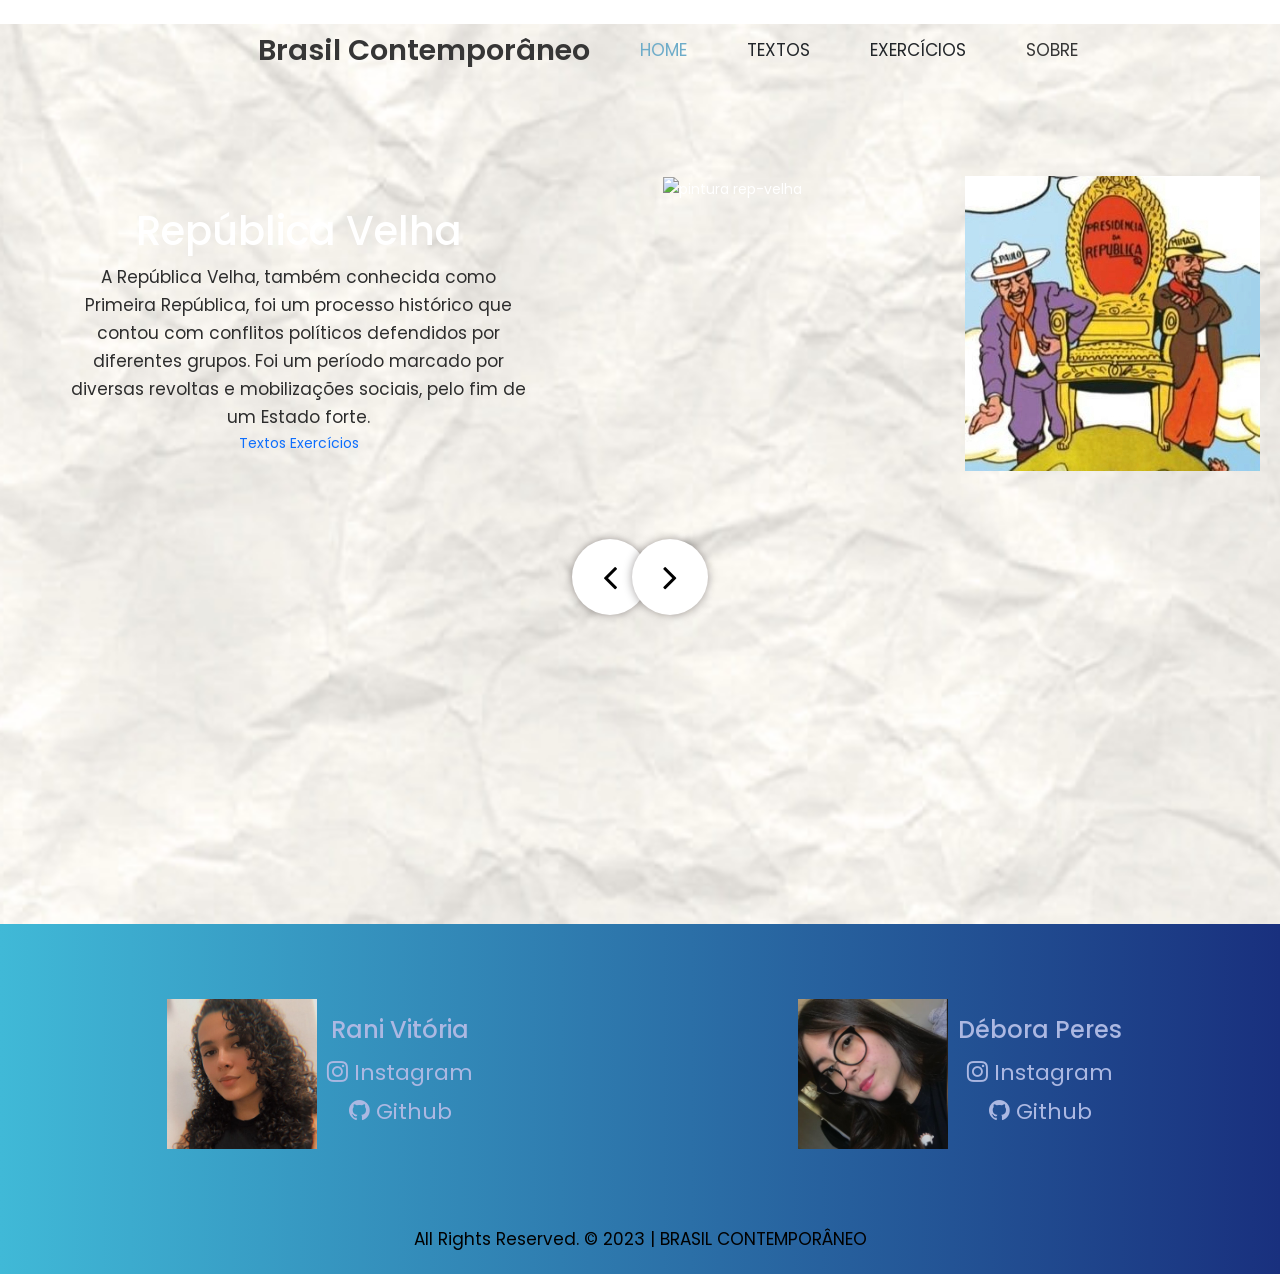
==== commit e2a99516: "nova indentação e arrumando mudanças" ====
--- a/index.html
+++ b/index.html
@@ -16,8 +16,8 @@
 <body>
    <div class="full_bg">
       <!-- header -->
-      <header class="header-area">
-         <div class="container">
+      <header>
+         <div class="container" id="header-container">
             <div class="d_flex mt-4">
                <div class="col-md-4 offset-2 col-sm-3">
                   <div class="logo">
@@ -34,7 +34,7 @@
                               <div class="dropdown-content">
                                  <a href="republica-velha.html">República Velha</a>
                                  <a href="era-vargas.html">Era Vargas</a>
-                                 <a href="estado-novo.html">República Populista</a>
+                                 <a href="republica-populista.html">República Populista</a>
                                  <a href="ditadura-militar.html">Ditadura Militar</a>
                                  <a href="nova-republica.html">Nova República</a>
                               </div>
@@ -62,6 +62,7 @@
       </header>
       <!-- end header inner -->
       <!-- top -->
+
       <div class="slider_main">
          <!-- carousel code -->
          <div id="banner1" class="carousel slide" data-ride="carousel" data-interval="3500">
@@ -72,101 +73,111 @@
                <li data-target="#banner1" data-slide-to="3"></li>
                <li data-target="#banner1" data-slide-to="4"></li>
             </ol>
-            <div class="carousel-inner">
-               <!-- first slide -->
+            <div class="carousel-inner"> <!--  início do contêiner que envolve todos os slides do carrossel -->
+               <!-- first slide start -->
                <div class="carousel-item active">
                   <div class="container">
                      <div class="carousel-caption relative">
                         <div class="row d_flex">
                            <div class="col-md-5">
-                              <div class="creative">
+                              <div class="resumo-carrosel">
                                  <h1>República Velha</h1>
-                                 <p>A República Velha, também conhecida como Primeira República, foi um processo histórico que contou com conflitos políticos defendidos por diferentes grupos. Foi um período marcado por diversas revoltas e mobilizações sociais, pelo fim de um Estado forte.</p>
-                                 <a class="read_more" href="Javascript:void(0)">Textos</a>
-                                 <a class="read_more" href="Javascript:void(0)">Exercícios</a>
-                              </div>
-                           </div>
-                           <div class="col-md-7">
-                              <div class="row mar_right">
-                                 <div class="col-md-6">
-                                    <div class="agency">
-                                       <figure><img src="images/secpic-rv.jpg" alt="#" /></figure>
-                                    </div>
-                                 </div>
-                                 <div class="col-md-6">
-                                    <div class="agency">
-                                       <figure><img src="images/charge-spxmg.jpg" alt="#" /></figure>
-                                    </div>
-                                 </div>
-                              </div>
-                           </div>
-                        </div>
-                     </div>
-                  </div>
-               </div>
-               <!-- second slide -->
+                                 <p>A República Velha, também conhecida como Primeira República, foi um processo
+                                    histórico que contou com conflitos políticos defendidos por diferentes grupos.
+                                    Foi um período marcado por diversas revoltas e mobilizações sociais, pelo fim de
+                                    um Estado forte.</p>
+                                 <a class="read_more-btn" href="republica-velha.html">Textos</a>
+                                 <a class="read_more-btn" href="Javascript:void(0)">Exercícios</a>
+                              </div>
+                           </div>
+                           <div class="col-md-7">
+                              <div class="row mar_right">
+                                 <div class="col-md-6">
+                                    <div class="imagens-carrosel">
+                                       <figure><img src="images/repvelha.jpg" alt="pintura rep-velha" /></figure>
+                                    </div>
+                                 </div>
+                                 <div class="col-md-6">
+                                    <div class="imagens-carrosel">
+                                       <figure><img src="images/charge-spxmg.jpg" alt="charge SPxMG" /></figure>
+                                    </div>
+                                 </div>
+                              </div>
+                           </div>
+                        </div>
+                     </div>
+                  </div>
+               </div>
+               <!-- first slide end -->
+
+               <!-- second slide start -->
                <div class="carousel-item">
                   <div class="container">
                      <div class="carousel-caption relative">
                         <div class="row d_flex">
                            <div class="col-md-5">
-                              <div class="creative">
+                              <div class="resumo-carrosel">
                                  <h1>Era <br> Vargas</h1>
                                  <p>Lorem ipsum dolor sit amet, consectetur adipisicing elit. Iusto alias harum non
-                                    minus est nobis enim dolore architecto! Aliquam molestias eum ipsam esse veritatis.
-                                    Iste, perferendis. Quae, sunt sint id aliquid quasi inventore? Modi, quibusdam.</p>
-                                 <a class="read_more" href="Javascript:void(0)">Textos</a>
-                                 <a class="read_more" href="Javascript:void(0)">Exercícios</a>
-                              </div>
-                           </div>
-                           <div class="col-md-7">
-                              <div class="row mar_right">
-                                 <div class="col-md-6">
-                                    <div class="agency">
+                                    minus est nobis enim dolore architecto! Aliquam molestias eum ipsam esse
+                                    veritatis.
+                                    Iste, perferendis. Quae, sunt sint id aliquid quasi inventore? Modi, quibusdam.
+                                 </p>
+                                 <a class="read_more-btn" href="Javascript:void(0)">Textos</a>
+                                 <a class="read_more-btn" href="Javascript:void(0)">Exercícios</a>
+                              </div>
+                           </div>
+                           <div class="col-md-7">
+                              <div class="row mar_right">
+                                 <div class="col-md-6">
+                                    <div class="imagens-carrosel">
                                        <figure><img
                                              src="images/campanha-vargas.jpg"
                                              alt="campanha vargas" /></figure>
                                     </div>
                                  </div>
                                  <div class="col-md-6">
-                                    <div class="agency">
+                                    <div class="imagens-carrosel">
                                        <figure><img
                                              src="images/vargas-jornal.jpg"
-                                             alt="#" /></figure>
-                                    </div>
-                                 </div>
-                              </div>
-                           </div>
-                        </div>
-                     </div>
-                  </div>
-               </div>
-               <!-- third slide-->
+                                             alt="vargas-jornal" /></figure>
+                                    </div>
+                                 </div>
+                              </div>
+                           </div>
+                        </div>
+                     </div>
+                  </div>
+               </div>
+               <!-- second slide end -->
+
+               <!-- third slide start -->
                <div class="carousel-item">
                   <div class="container">
                      <div class="carousel-caption relative">
                         <div class="row d_flex">
                            <div class="col-md-5">
-                              <div class="creative">
-                                 <h1>República Populista</h1>
+                              <div class="resumo-carrosel">
+                                 <h1>Republica Populista</h1>
                                  <p>Lorem ipsum dolor sit amet consectetur, adipisicing elit. Quaerat hic error nisi
-                                    commodi. Quod praesentium, repudiandae nam ipsum, saepe rem quo illo, error tenetur
+                                    commodi. Quod praesentium, repudiandae nam ipsum, saepe rem quo illo, error
+                                    tenetur
                                     harum magni. Maxime rem aspernatur ea eveniet laborum nobis, quaerat odio?</p>
-                                 <a class="read_more" href="Javascript:void(0)">Textos</a>
-                                 <a class="read_more" href="Javascript:void(0)">Exercícios</a>
-                              </div>
-                           </div>
-                           <div class="col-md-7">
-                              <div class="row mar_right">
-                                 <div class="col-md-6">
-                                    <div class="agency">
+                                 <a class="read_more-btn" href="Javascript:void(0)">Textos</a>
+                                 <a class="read_more-btn" href="Javascript:void(0)">Exercícios</a>
+                              </div>
+                           </div>
+                           <div class="col-md-7">
+                              <div class="row mar_right">
+                                 <div class="col-md-6">
+                                    <div class="imagens-carrosel">
                                        <figure><img
                                              src="https://64.media.tumblr.com/59940208399607af22a1e1da30d71816/0e2d1ad7b526a982-ff/s1280x1920/e0226adc9d937c156559bd69a9519d668fd0ceb5.pnj"
                                              alt="#" /></figure>
                                     </div>
                                  </div>
                                  <div class="col-md-6">
-                                    <div class="agency">
+                                    <div class="imagens-carrosel">
                                        <figure><img
                                              src="https://64.media.tumblr.com/2493b37a2ac36a06afddfe3e29456fa6/0e2d1ad7b526a982-5a/s1280x1920/16b43ada79e4b1b1352ae730f7dfbc2101cca89f.pnj"
                                              alt="#" /></figure>
@@ -178,32 +189,35 @@
                      </div>
                   </div>
                </div>
+               <!-- third slide end -->
+
+               <!-- fourth slide start -->
                <div class="carousel-item">
                   <div class="container">
                      <div class="carousel-caption relative">
                         <div class="row d_flex">
                            <div class="col-md-5">
-                              <div class="creative">
+                              <div class="resumo-carrosel">
                                  <h1>Ditadura Militar</h1>
                                  <p>Lorem ipsum dolor sit amet consectetur adipisicing elit. Possimus at cum a sed,
                                     eaque eos esse dignissimos ex quibusdam natus officiis maiores ducimus odit alias
                                     voluptas aspernatur, magnam minus quod dolores voluptate! Aliquam, velit impedit!
                                  </p>
-                                 <a class="read_more" href="Javascript:void(0)">Textos</a>
-                                 <a class="read_more" href="Javascript:void(0)">Exercícios</a>
-                              </div>
-                           </div>
-                           <div class="col-md-7">
-                              <div class="row mar_right">
-                                 <div class="col-md-6">
-                                    <div class="agency">
+                                 <a class="read_more-btn" href="Javascript:void(0)">Textos</a>
+                                 <a class="read_more-btn" href="Javascript:void(0)">Exercícios</a>
+                              </div>
+                           </div>
+                           <div class="col-md-7">
+                              <div class="row mar_right">
+                                 <div class="col-md-6">
+                                    <div class="imagens-carrosel">
                                        <figure><img
                                              src="https://64.media.tumblr.com/e37b7cba717801847de4fc4ef9dbb9c2/eba95fa80b953991-bd/s1280x1920/179a65d24c3cc5001710dafe42c9fe0d07d4a6e8.jpg"
                                              alt="#" /></figure>
                                     </div>
                                  </div>
                                  <div class="col-md-6">
-                                    <div class="agency">
+                                    <div class="imagens-carrosel">
                                        <figure><img
                                              src="https://64.media.tumblr.com/18c2fc80ebc3615bc82744eea082533b/eba95fa80b953991-d9/s1280x1920/2ba7a26f14c34cf625ea8bb34a25fecbb4c48fe6.jpg"
                                              alt="#" /></figure>
@@ -215,32 +229,36 @@
                      </div>
                   </div>
                </div>
+               <!-- fourth slide end -->
+
+               <!-- fifth slide start -->
                <div class="carousel-item">
                   <div class="container">
                      <div class="carousel-caption relative">
                         <div class="row d_flex">
                            <div class="col-md-5">
-                              <div class="creative">
+                              <div class="resumo-carrosel">
                                  <h1>Nova República</h1>
                                  <p>Lorem ipsum, dolor sit amet consectetur adipisicing elit. Ad mollitia nisi magni
                                     omnis eos delectus, qui laudantium ducimus adipisci culpa dolore, repudiandae
-                                    praesentium fugit expedita repellat dolores officiis distinctio quos voluptas ipsa
+                                    praesentium fugit expedita repellat dolores officiis distinctio quos voluptas
+                                    ipsa
                                     officia facere illum!</p>
-                                 <a class="read_more" href="Javascript:void(0)">Textos</a>
-                                 <a class="read_more" href="Javascript:void(0)">Exercícios</a>
-                              </div>
-                           </div>
-                           <div class="col-md-7">
-                              <div class="row mar_right">
-                                 <div class="col-md-6">
-                                    <div class="agency">
+                                 <a class="read_more-btn" href="Javascript:void(0)">Textos</a>
+                                 <a class="read_more-btn" href="Javascript:void(0)">Exercícios</a>
+                              </div>
+                           </div>
+                           <div class="col-md-7">
+                              <div class="row mar_right">
+                                 <div class="col-md-6">
+                                    <div class="imagens-carrosel">
                                        <figure><img
                                              src="https://64.media.tumblr.com/28d2d35bd19512dc8306dd38780c1db4/f5dc642df7a46695-30/s2048x3072/d215b1353ac86aed2c3be4e8a95bb5fc452fd195.jpg"
                                              alt="#" /></figure>
                                     </div>
                                  </div>
                                  <div class="col-md-6">
-                                    <div class="agency">
+                                    <div class="imagens-carrosel">
                                        <figure><img
                                              src="https://64.media.tumblr.com/498aecb6936683d73971af5f962b7f9c/f5dc642df7a46695-58/s2048x3072/c2ea189adcc25cc4eb4b46a223f2c6bdbc80793a.jpg"
                                              alt="#" /></figure>
@@ -252,15 +270,17 @@
                      </div>
                   </div>
                </div>
-               <script> //javascript que faz o carrosel passar para o prox slide
+               <!-- fifth slide end -->
+               <script> // início do javascript que faz o carrosel passar para o prox slide
                   $(document).ready(function () {
                      $('#banner1').carousel({
                         interval: 3500 // Tempo em milissegundos (3 segundos)
                      });
                   });
-               </script>
-            </div>
-            <!-- controls -->
+               </script> <!-- fim do código javascript -->
+            </div> <!-- fim do carousel-inner -->
+
+            <!-- setinhas start -->
             <a class="carousel-control-prev" href="#banner1" role="button" data-slide="prev">
                <i class="fa fa-angle-left" aria-hidden="true"></i>
                <span class="sr-only">Previous</span>
@@ -269,16 +289,17 @@
                <i class="fa fa-angle-right" aria-hidden="true"></i>
                <span class="sr-only">Next</span>
             </a>
+            <!-- setinhas end -->
          </div>
       </div>
    </div>
    <!-- end banner -->
 
 
-   <!--  footer -->
-
+   <!-- footer start -->
    <footer class="container-fluid">
       <div class="row">
+         <!-- pessoa 1 start -->
          <article class="col-md-6">
             <div class="perfil">
                <img src="images/3.jpg" alt="">
@@ -286,7 +307,8 @@
                   <a href="#" class="cor-default-footer" id="hover1">
                      <h4 class="cor-default-footer">Rani Vitória</h4>
                      <ul class="social_icon_footer">
-                        <li><a href="https://www.instagram.com/rany_viihh/"><i class="fa fa-instagram" aria-hidden="true"></i>
+                        <li><a href="https://www.instagram.com/rany_viihh/"><i class="fa fa-instagram"
+                                 aria-hidden="true"></i>
                               Instagram</a>
                         </li>
                      </ul>
@@ -301,6 +323,9 @@
                </div>
             </div>
          </article>
+         <!-- pessoa 1 end -->
+
+         <!-- pessoa 2 start -->
          <article class="perfil col-md-6">
             <div class="perfil">
                <img src="images/deb-footer.jpg" alt="">
@@ -308,7 +333,8 @@
                   <a href="#" class="cor-default-footer">
                      <h4 class="cor-default-footer">Débora Peres</h4>
                      <ul class="social_icon_footer">
-                        <li><a href="https://www.instagram.com/debbieperes_/"><i class="fa fa-instagram" aria-hidden="true"></i>
+                        <li><a href="https://www.instagram.com/debbieperes_/"><i class="fa fa-instagram"
+                                 aria-hidden="true"></i>
                               Instagram</a>
                         </li>
                      </ul>
@@ -323,15 +349,18 @@
                </div>
             </div>
          </article>
+         <!-- pessoa 2 end -->
       </div>
 
       <div class="row copyright">
          <div class="col-md-12">
-            <p> All Right Reserved. &copy; 2023 | <a href="../periodos/republica-velha.html">BRASIL CONTEMPORÂNEO</a></p>
+            <p> All Rights Reserved. &copy; 2023 | <a href="../periodos/republica-velha.html">BRASIL CONTEMPORÂNEO</a>
+            </p>
          </div>
       </div>
    </footer>
-   <!-- end footer -->
+   <!-- footer end -->
+
    <!-- Javascript files-->
    <script src="js/jquery.min.js"></script>
    <script src="js/bootstrap.bundle.min.js"></script>
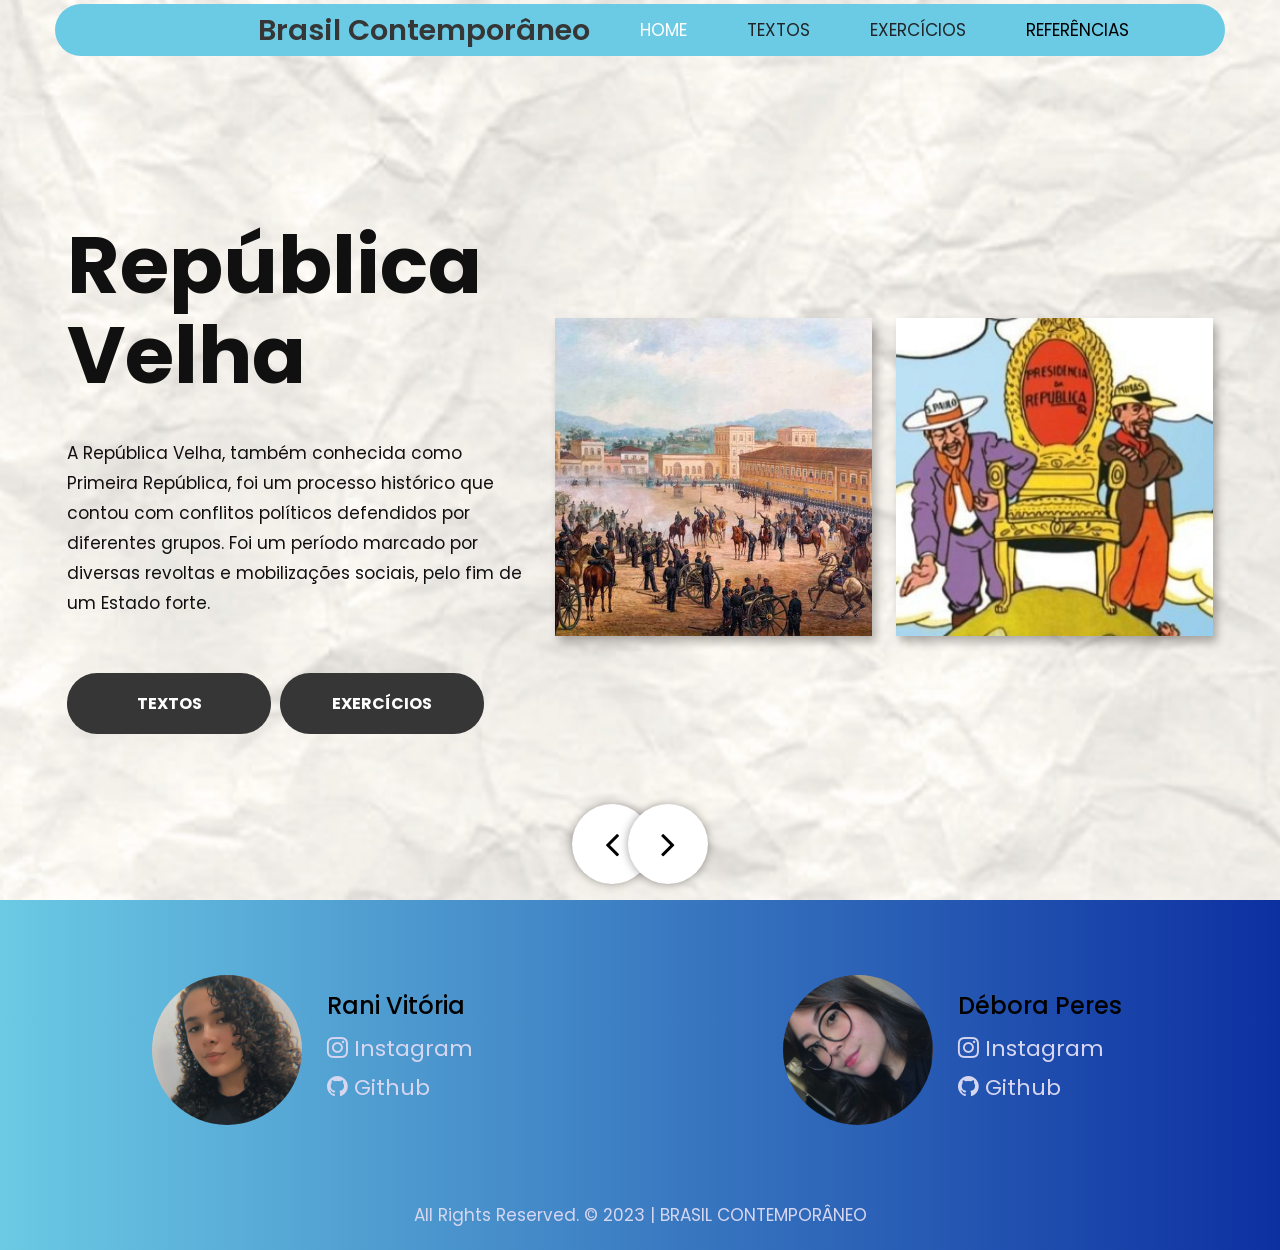
==== commit a4e50c1f: "adições, remoções e início do quiz!" ====
--- a/index.html
+++ b/index.html
@@ -18,7 +18,7 @@
       <!-- header -->
       <header>
          <div class="container" id="header-container">
-            <div class="d_flex mt-4">
+            <div class="d_flex mt-1">
                <div class="col-md-4 offset-2 col-sm-3">
                   <div class="logo">
                      <a href="index.html">Brasil Contemporâneo</a>
@@ -32,11 +32,11 @@
                            <li class="dropdown">
                               <a>Textos</a>
                               <div class="dropdown-content">
-                                 <a href="republica-velha.html">República Velha</a>
-                                 <a href="era-vargas.html">Era Vargas</a>
-                                 <a href="republica-populista.html">República Populista</a>
-                                 <a href="ditadura-militar.html">Ditadura Militar</a>
-                                 <a href="nova-republica.html">Nova República</a>
+                                 <a href="/periodos/republica-velha.html">República Velha</a>
+                                 <a href="/periodos/era-vargas.html">Era Vargas</a>
+                                 <a href="/periodos/republica-populista.html">República Populista</a>
+                                 <a href="/periodos/ditadura-militar.html">Ditadura Militar</a>
+                                 <a href="/periodos/nova-republica.html">Nova República</a>
                               </div>
                            </li>
                            <li class="dropdown">
@@ -49,7 +49,7 @@
                                  <a href="#">Nova República</a>
                               </div>
                            </li>
-                           <li><a href="blog.html">Sobre</a></li>
+                           <li><a href="blog.html">Referências</a></li>
                         </ul>
                         <button class="nav-toggler">
                            <span></span>
@@ -66,13 +66,6 @@
       <div class="slider_main">
          <!-- carousel code -->
          <div id="banner1" class="carousel slide" data-ride="carousel" data-interval="3500">
-            <ol class="carousel-indicators">
-               <li data-target="#banner1" data-slide-to="0" class="active"></li>
-               <li data-target="#banner1" data-slide-to="1"></li>
-               <li data-target="#banner1" data-slide-to="2"></li>
-               <li data-target="#banner1" data-slide-to="3"></li>
-               <li data-target="#banner1" data-slide-to="4"></li>
-            </ol>
             <div class="carousel-inner"> <!--  início do contêiner que envolve todos os slides do carrossel -->
                <!-- first slide start -->
                <div class="carousel-item active">
@@ -86,8 +79,8 @@
                                     histórico que contou com conflitos políticos defendidos por diferentes grupos.
                                     Foi um período marcado por diversas revoltas e mobilizações sociais, pelo fim de
                                     um Estado forte.</p>
-                                 <a class="read_more-btn" href="republica-velha.html">Textos</a>
-                                 <a class="read_more-btn" href="Javascript:void(0)">Exercícios</a>
+                                 <a class="read_more-btn" href="/periodos/republica-velha.html">Textos</a>
+                                 <a class="read_more-btn" href="/exercicios/rep-velha-ex.html">Exercícios</a>
                               </div>
                            </div>
                            <div class="col-md-7">
@@ -118,12 +111,9 @@
                            <div class="col-md-5">
                               <div class="resumo-carrosel">
                                  <h1>Era <br> Vargas</h1>
-                                 <p>Lorem ipsum dolor sit amet, consectetur adipisicing elit. Iusto alias harum non
-                                    minus est nobis enim dolore architecto! Aliquam molestias eum ipsam esse
-                                    veritatis.
-                                    Iste, perferendis. Quae, sunt sint id aliquid quasi inventore? Modi, quibusdam.
+                                 <p>A Era Vargas refere-se ao período em que Getúlio Vargas liderou o Brasil, abrangendo o Governo Provisório (1930-1934), Governo Constitucional(1934-1937) e o Estado Novo (1937-1945). 
                                  </p>
-                                 <a class="read_more-btn" href="Javascript:void(0)">Textos</a>
+                                 <a class="read_more-btn" href="/periodos/era-vargas.html">Textos</a>
                                  <a class="read_more-btn" href="Javascript:void(0)">Exercícios</a>
                               </div>
                            </div>
@@ -139,8 +129,8 @@
                                  <div class="col-md-6">
                                     <div class="imagens-carrosel">
                                        <figure><img
-                                             src="images/vargas-jornal.jpg"
-                                             alt="vargas-jornal" /></figure>
+                                             src="images/estado-novo.jpg"
+                                             alt="trabalhadores" /></figure>
                                     </div>
                                  </div>
                               </div>
@@ -179,7 +169,7 @@
                                  <div class="col-md-6">
                                     <div class="imagens-carrosel">
                                        <figure><img
-                                             src="https://64.media.tumblr.com/2493b37a2ac36a06afddfe3e29456fa6/0e2d1ad7b526a982-5a/s1280x1920/16b43ada79e4b1b1352ae730f7dfbc2101cca89f.pnj"
+                                             src="images/vargas-jornal.jpg"
                                              alt="#" /></figure>
                                     </div>
                                  </div>
@@ -271,13 +261,6 @@
                   </div>
                </div>
                <!-- fifth slide end -->
-               <script> // início do javascript que faz o carrosel passar para o prox slide
-                  $(document).ready(function () {
-                     $('#banner1').carousel({
-                        interval: 3500 // Tempo em milissegundos (3 segundos)
-                     });
-                  });
-               </script> <!-- fim do código javascript -->
             </div> <!-- fim do carousel-inner -->
 
             <!-- setinhas start -->
--- a/css/style.css
+++ b/css/style.css
@@ -1,9 +1,10 @@
+/* imports: */
 @import url('https://fonts.googleapis.com/css?family=Poppins:100,100i,200,200i,300,300i,400,400i,500,500i,600,600i,700,700i,800,800i,900,900i');
 @import url('https://fonts.googleapis.com/css?family=Roboto:300,400,500,700,900&display=swap');
 @import url('https://fonts.googleapis.com/css?family=Raleway:400,500,600,700,800,900&display=swap');
-
-
 @import url(font-awesome.min.css);
+
+/* configurações básicas start */
 
 * {
     box-sizing: border-box !important;
@@ -28,14 +29,13 @@
 
 .container {
     max-width: 1170px;
-    /* Ajuste conforme necessário */
 }
 
 body {
     overflow-x: hidden;
 }
 
-.header-area a {
+header a {
     color: #1f1f1f;
     text-decoration: none !important;
     outline: none !important;
@@ -78,44 +78,6 @@
     color: #2d2d2d;
 }
 
-:focus {
-    outline: 0;
-}
-
-.btn-custom {
-    margin-top: 20px;
-    background-color: transparent !important;
-    border: 2px solid #ddd;
-    padding: 12px 40px;
-    font-size: 16px;
-}
-
-.lead {
-    font-size: 18px;
-    line-height: 30px;
-    color: #767676;
-    margin: 0;
-    padding: 0;
-}
-
-.form-control:focus {
-    border-color: #ffffff !important;
-    box-shadow: 0 0 0 .2rem rgba(255, 255, 255, .25);
-}
-
-.navbar-form input {
-    border: none !important;
-}
-
-.badge {
-    font-weight: 500;
-}
-
-blockquote {
-    margin: 20px 0 20px;
-    padding: 30px;
-}
-
 button {
     border: 0;
     margin: 0;
@@ -123,43 +85,13 @@
     cursor: pointer;
 }
 
-.full {
-    float: left;
-    width: 100%;
-}
-
-.full {
-    width: 100%;
-    float: left;
-    margin: 0;
-    padding: 0;
-}
-
-.titlepage {
-    padding-bottom: 40px;
-}
-
-.titlepage h2 {
-    font-size: 45px;
-    color: #2d2d2d;
-    line-height: 50px;
-    font-weight: bold;
-    padding: 0;
-    display: inline-block;
-}
-
-.titlepage p {
-    padding-top: 0px;
-}
-
 .d_flex {
     display: flex;
     align-items: center;
     flex-wrap: wrap;
 }
 
-.read_more {
-    /** button - carrosel **/
+.read_more-btn {
     font-size: 16px;
     background: #363636;
     max-width: 204px;
@@ -175,33 +107,24 @@
     font-weight: bold;
 }
 
-.read_more:hover {
-    background: rgb(109, 172, 201);
+.read_more-btn:hover {
+    background: #40b9d7;
     color: #fff;
 }
 
-.text_align_left {
-    text-align: left;
-}
-
-.text_align_right {
-    text-align: right;
-}
-
-.text_align_center {
-    text-align: center;
-}
-
-.img_responsive {
-    max-width: 100%;
-}
-
-
-/*-- header --*/
-
-.header-area {
-    border-top: #40b9d7 solid 30px;
+/* configurações básicas end */
+
+/* navbar (header) start */
+
+header {
     width: 100%;
+    position: fixed;
+    z-index: 9999;
+}
+
+#header-container {
+    border-radius: 40px;
+    background-color: #6bcae4;
 }
 
 .logo a {
@@ -247,7 +170,7 @@
 }
 
 .site-navbar ul li a {
-    color: #363636;
+    color: #000000;
     font-size: 17px;
     display: block;
     text-decoration: none;
@@ -263,15 +186,18 @@
 }
 
 .site-navbar ul li a:hover {
-    color: rgb(109, 172, 201);
+    color: #ffffff !important;
 }
 
 .site-navbar ul li a.active {
-    color: rgb(109, 172, 201);
-}
-
-/* navbar regular css end */
-
+    color: #ffffff;
+}
+
+.site-navbar ul li .dropdown-content a:hover {
+    color: rgb(64, 185, 215) !important;
+}
+
+/* navbar (header) end */
 
 /* nav-toggler css start */
 
@@ -317,7 +243,7 @@
     transform: translateY(-3px) rotate(-45deg);
 }
 
-/* nav-toggler css start */
+/* nav-toggler css end */
 
 /** dropdown button start **/
 .dropdown ul {
@@ -365,11 +291,12 @@
 
 .dropdown:hover .dropdown-content {
     display: block;
+    color: #40b9d7;
 }
 
 /** dropdown button end **/
 
-/** Caroussel **/
+/** Caroussel Start **/
 .carousel {
     position: relative;
 }
@@ -395,13 +322,13 @@
     perspective: 1000px;
 }
 
-.agency img {
+.imagens-carrosel img {
     /** carrousel img **/
     width: 100%;
     height: auto;
 }
 
-.agency img:hover {
+.imagens-carrosel img:hover {
     -webkit-box-shadow: 17px 17px 20px 4px rgba(79, 79, 79, 1);
     -moz-box-shadow: 17px 17px 20px 4px rgba(79, 79, 79, 1);
     box-shadow: 17px 17px 20px 4px rgba(79, 79, 79, 1);
@@ -409,12 +336,6 @@
     opacity: 60%;
 }
 
-@media screen and (prefers-reduced-motion: reduce) {
-    .carousel-item {
-        transition: none;
-    }
-}
-
 .carousel-item.active,
 .carousel-item-next,
 .carousel-item-prev {
@@ -433,29 +354,12 @@
     transform: translateX(0);
 }
 
-@supports ((-webkit-transform-style: preserve-3d) or (transform-style: preserve-3d)) {
-
-    .carousel-item-next.carousel-item-left,
-    .carousel-item-prev.carousel-item-right {
-        -webkit-transform: translate3d(0, 0, 0);
-        transform: translate3d(0, 0, 0);
-    }
-}
-
 .carousel-item-next,
 .active.carousel-item-right {
     -webkit-transform: translateX(100%);
     transform: translateX(100%);
 }
 
-@supports ((-webkit-transform-style: preserve-3d) or (transform-style: preserve-3d)) {
-
-    .carousel-item-next,
-    .active.carousel-item-right {
-        -webkit-transform: translate3d(100%, 0, 0);
-        transform: translate3d(100%, 0, 0);
-    }
-}
 
 .carousel-item-prev,
 .active.carousel-item-left {
@@ -463,52 +367,8 @@
     transform: translateX(-100%);
 }
 
-@supports ((-webkit-transform-style: preserve-3d) or (transform-style: preserve-3d)) {
-
-    .carousel-item-prev,
-    .active.carousel-item-left {
-        -webkit-transform: translate3d(-100%, 0, 0);
-        transform: translate3d(-100%, 0, 0);
-    }
-}
-
-.carousel-fade .carousel-item {
-    opacity: 0;
-    transition-duration: .6s;
-    transition-property: opacity;
-}
-
-.carousel-fade .carousel-item.active,
-.carousel-fade .carousel-item-next.carousel-item-left,
-.carousel-fade .carousel-item-prev.carousel-item-right {
-    opacity: 1;
-}
-
-.carousel-fade .active.carousel-item-left,
-.carousel-fade .active.carousel-item-right {
-    opacity: 0;
-}
-
-.carousel-fade .carousel-item-next,
-.carousel-fade .carousel-item-prev,
-.carousel-fade .carousel-item.active,
-.carousel-fade .active.carousel-item-left,
-.carousel-fade .active.carousel-item-prev {
-    -webkit-transform: translateX(0);
-    transform: translateX(0);
-}
-
-@supports ((-webkit-transform-style: preserve-3d) or (transform-style: preserve-3d)) {
-
-    .carousel-fade .carousel-item-next,
-    .carousel-fade .carousel-item-prev,
-    .carousel-fade .carousel-item.active,
-    .carousel-fade .active.carousel-item-left,
-    .carousel-fade .active.carousel-item-prev {
-        -webkit-transform: translate3d(0, 0, 0);
-        transform: translate3d(0, 0, 0);
-    }
-}
+
+
 
 .carousel-control-prev,
 .carousel-control-next {
@@ -543,75 +403,6 @@
 
 .carousel-control-next {
     right: 0;
-}
-
-.carousel-control-prev-icon,
-.carousel-control-next-icon {
-    display: inline-block;
-    width: 20px;
-    height: 20px;
-    background: transparent no-repeat center center;
-    background-size: 100% 100%;
-}
-
-.carousel-control-prev-icon {
-    background-image: url("data:image/svg+xml;charset=utf8,%3Csvg xmlns='http://www.w3.org/2000/svg' fill='%23fff' viewBox='0 0 8 8'%3E%3Cpath d='M5.25 0l-4 4 4 4 1.5-1.5-2.5-2.5 2.5-2.5-1.5-1.5z'/%3E%3C/svg%3E");
-}
-
-.carousel-control-next-icon {
-    background-image: url("data:image/svg+xml;charset=utf8,%3Csvg xmlns='http://www.w3.org/2000/svg' fill='%23fff' viewBox='0 0 8 8'%3E%3Cpath d='M2.75 0l-1.5 1.5 2.5 2.5-2.5 2.5 1.5 1.5 4-4-4-4z'/%3E%3C/svg%3E");
-}
-
-.carousel-indicators {
-    position: absolute;
-    right: 0;
-    bottom: 10px;
-    left: 0;
-    z-index: 15;
-    display: -ms-flexbox;
-    display: flex;
-    -ms-flex-pack: center;
-    justify-content: center;
-    padding-left: 0;
-    margin-right: 15%;
-    margin-left: 15%;
-    list-style: none;
-}
-
-.carousel-indicators li {
-    position: relative;
-    -ms-flex: 0 1 auto;
-    flex: 0 1 auto;
-    width: 30px;
-    height: 3px;
-    margin-right: 3px;
-    margin-left: 3px;
-    text-indent: -999px;
-    background-color: rgba(255, 255, 255, 0.5);
-}
-
-.carousel-indicators li::before {
-    position: absolute;
-    top: -10px;
-    left: 0;
-    display: inline-block;
-    width: 100%;
-    height: 10px;
-    content: "";
-}
-
-.carousel-indicators li::after {
-    position: absolute;
-    bottom: -10px;
-    left: 0;
-    display: inline-block;
-    width: 100%;
-    height: 10px;
-    content: "";
-}
-
-.carousel-indicators .active {
-    background-color: #fff;
 }
 
 .carousel-caption {
@@ -626,26 +417,6 @@
     text-align: center;
 }
 
-/* intro-area css start */
-
-.intro-area {
-    height: calc(100vh - 61px);
-    display: flex;
-    align-items: center;
-    text-align: center;
-    color: #fff;
-}
-
-
-
-
-/* intro-area css end */
-
-
-/** end header **/
-
-
-/** banner section **/
 
 .full_bg {
     background: url(../images/background.jpg);
@@ -656,7 +427,7 @@
 }
 
 .slider_main {
-    padding: 80px 0;
+    padding-top: 200px;
 }
 
 .relative {
@@ -672,90 +443,40 @@
     width: 100%;
 }
 
-.creative {
+.resumo-carrosel {
     text-align: left;
 }
 
-.creative h1 {
+.resumo-carrosel h1 {
     font-size: 80px;
     line-height: 90px;
     color: #101010;
     font-weight: bold;
 }
 
-.creative p {
+.resumo-carrosel p {
     color: #101010;
     padding: 30px 0 55px 0;
     line-height: 30px;
 }
 
-.creative .read_more {
+.resumo-carrosel .read_more-btn {
     display: inline-block;
     margin-right: 5px;
 }
 
-.mar_right {
-    margin-right: -90px;
-}
-
-.agency figure {
+.imagens-carrosel figure {
     margin: 0;
 }
 
-.agency figure img {
+.imagens-carrosel figure img {
     filter: drop-shadow(4px 6px 5px #0d03034f);
-}
-
-.play_icon {
-    padding-bottom: 0;
-    position: absolute;
-    top: 0;
-    right: 0;
-    left: 0;
-    bottom: 0;
-    display: flex;
-    align-items: center;
-}
-
-.play-btn {
-    width: 90px;
-    height: 90px;
-    border-radius: 50%;
-    position: relative;
-    display: block;
-    margin: 100px auto;
-}
-
-.play-btn img {
-    z-index: 99;
-}
-
-
-/* pulse wave */
-
-.play-btn::before {
-    content: "";
-    position: absolute;
-    width: 145%;
-    height: 145%;
-
-    opacity: 1;
-    border-radius: 50%;
-    top: -29%;
-    left: -23%;
-    background: rgb(255, 254, 254);
-}
-
-
-
-.slider_main .carousel-indicators {
-    display: none;
 }
 
 #banner1 .carousel-control-prev,
 #banner1 .carousel-control-next {
-    width: 76px;
-    height: 76px;
+    width: 80px;
+    height: 80px;
     background-color: #fff;
     color: #000;
     font-size: 40px;
@@ -774,442 +495,25 @@
     right: 44.7%;
 }
 
-
 #banner1 .carousel-control-next:hover,
 #banner1 .carousel-control-prev:hover {
     color: #fff;
-    background: rgb(109, 172, 201);
-}
-
-
-/** end banner section **/
-
-
-/*p.borda1 {
-    border-top: 3px solid #000;
-}*/
-
-/* Section: History */
-
-
-.section-history {
-    padding: 100px 0;
-    background-color: #f6f6f6;
-}
-
-
-.section-history .section-diff-title p {
-    font-weight: bold;
-}
-
-
-.timeline {
-    margin: 50px 0 0;
-    padding-left: 0;
-    list-style: none;
-    position: relative;
-}
-
-
-.timeline:before {
-    /** linha do meio **/
-    top: 0;
-    bottom: 0;
-    position: absolute;
-    content: " ";
-    width: 1px;
-    background-color: #645e5e;
-    left: 50%;
-    margin-left: -0.5px;
-}
-
-
-.timeline>li {
-    position: relative;
-}
-
-
-.timeline>li+li {
-    margin-top: 50px;
-}
-
-
-.timeline>li:before,
-.timeline>li:after {
-    content: " ";
-    display: table;
-}
-
-
-.timeline>li:after {
-    clear: both;
-}
-
-
-.timeline>li.timeline-start .rectangle,
-.timeline>li.timeline-end .rectangle {
-    display: block;
-    position: relative;
-    left: 0.5px;
-    margin: 0 auto;
-    background-color: #ffffff;
-    box-shadow: none;
-}
-
-
-.timeline>li.timeline-start .rectangle span,
-.timeline>li.timeline-end .rectangle span {
-    font-size: 12px;
-    text-transform: uppercase;
-}
-
-
-.timeline>li>.timeline-panel {
-    width: 50%;
-    float: left;
-    border-bottom: 1px solid #645e5e;
-    /** cor linha embaixo do quadrado **/
-    border-radius: 2px;
-    position: relative;
-    padding-right: 10px;
-}
-
-
-.timeline>li>.timeline-panel:before {
-    content: " ";
-    position: absolute;
-    top: 15px;
-    right: 0px;
-    background-color: #f6f6f6;
-    width: 20px;
-    height: 20px;
-    transform: rotate(45deg);
-    -webkit-transform: rotate(45deg);
-    -moz-transform: rotate(45deg);
-    -o-transform: rotate(45deg);
-    -ms-transform: rotate(45deg);
-    z-index: 2;
-}
-
-
-.timeline>li>.timeline-panel .timeline-heading {
-    background-color: #666;
-    line-height: 50px;
-    height: 50px;
-}
-
-
-.timeline>li>.timeline-panel .timeline-heading p {
-    font-size: 16px;
-    font-weight: 700;
-    text-transform: uppercase;
-    margin-bottom: 0;
-    color: #ffffff;
-    /** cor das letrinhas **/
-}
-
-
-.timeline>li>.timeline-panel .timeline-heading .timeline-date,
-.timeline>li>.timeline-panel .timeline-heading .timeline-position {
-    display: inline-block;
-}
-
-
-.timeline>li>.timeline-panel .timeline-heading .timeline-date {
-    padding: 0 10px;
-    background-color: #19c2c2;
-    /** cor da data **/
-}
-
-
-.timeline>li>.timeline-panel .timeline-heading .timeline-position {
-    padding-left: 5px;
-}
-
-
-.timeline>li>.timeline-panel .timeline-body {
-    position: relative;
-    padding: 20px 0;
-    min-height: 140px;
-}
-
-
-.timeline>li>.timeline-panel .timeline-body .timeline-body-thumb {
-    width: 100px;
-    height: 100px;
-    position: absolute;
-    top: 20px;
-}
-
-
-.timeline>li>.timeline-panel .timeline-body p {
-    padding-left: 100px;
-    /** espaço do início do parágrafo **/
-    margin-bottom: 0;
-}
-
-
-.timeline>li .timeline-rectangle {
-    position: absolute;
-    margin: 0 auto;
-    top: 15px;
-    left: 0.5px;
-    right: 0;
-    background-color: #666;
-    width: 20px;
-    height: 20px;
-    border: 0;
-    box-shadow: none;
-    z-index: 99;
-}
-
-
-.timeline>li.timeline-inverted .timeline-heading {
-    text-align: right;
-}
-
-
-.timeline>li.timeline-inverted .timeline-panel {
-    float: right;
-    padding: 0 0 0 10px;
-}
-
-
-.timeline>li.timeline-inverted .timeline-panel .timeline-position {
-    padding: 0 5px 0 0;
-}
-
-
-.timeline>li.timeline-inverted .timeline-panel:before {
-    left: 0px;
-    right: auto;
-}
-
-
-@media only screen and (max-width: 767px) {
-
-
-    /* Section: History */
-    .section-history {
-        padding: 50px 0;
-    }
-
-
-    .section-history h2 {
-        font-size: 22px;
-    }
-
-
-    .section-diff-title p {
-        margin-top: 40px;
-    }
-
-
-    .section-diff-title p:before {
-        top: -20px;
-    }
-
-
-    .timeline {
-        margin: 30px 0 0;
-    }
-
-
-    .timeline:before {
-        left: 88%;
-    }
-
-
-    .timeline>li>.timeline-panel {
-        width: 88%;
-    }
-
-
-    .timeline>li>.timeline-panel .timeline-heading p {
-        font-size: 12px;
-    }
-
-
-    .timeline>li>.timeline-panel .timeline-heading .timeline-date,
-    .timeline>li>.timeline-panel .timeline-heading .timeline-position {
-        padding: 0 8px;
-    }
-
-
-    .timeline>li>.timeline-panel .timeline-heading .timeline-date {
-        float: left;
-    }
-}
-
-
-@media only screen and (max-width: 479px) {
-    .timeline {
-        margin: 30px 0 0;
-    }
-
-
-    .timeline:before {
-        left: 50%;
-    }
-
-
-    .timeline>li.timeline-start .rectangle,
-    .timeline>li.timeline-end .rectangle {
-        left: auto;
-    }
-
-
-    .timeline>li>.timeline-panel {
-        background-color: #f6f6f6;
-        width: 100%;
-        padding-right: 0;
-    }
-
-
-    .timeline>li .timeline-panel:before {
-        content: none;
-    }
-
-
-    .timeline>li .timeline-rectangle {
-        display: none;
-    }
-}
-
-
-/* Retângulo dos Números Start */
-.rectangle {
-    display: inline-block;
-    width: 50px;
-    height: 50px;
-    border: 1px solid #645e5e;
-    transform: rotate(45deg);
-    -webkit-transform: rotate(45deg);
-    -moz-transform: rotate(45deg);
-    -o-transform: rotate(45deg);
-    -ms-transform: rotate(45deg);
-    -webkit-box-shadow: 4px 4px 0px 0px #dddddd;
-    -o-box-shadow: 4px 4px 0px 0px #dddddd;
-    -moz-box-shadow: 4px 4px 0px 0px #dddddd;
-    box-shadow: 4px 4px 0px 0px #dddddd;
-    font-weight: bold;
-}
-
-
-
-
-.rectangle span
-
-/** o que deixa o número reto */
-    {
-    position: absolute;
-    top: 50%;
-    left: 50%;
-    font-size: 22px;
-    transform: translate(-50%, -50%) rotate(-45deg);
-    -webkit-transform: translate(-50%, -50%) rotate(-45deg);
-    -moz-transform: translate(-50%, -50%) rotate(-45deg);
-    -o-transform: translate(-50%, -50%) rotate(-45deg);
-    -ms-transform: translate(-50%, -50%) rotate(-45deg);
-}
-
-/* Retângulo dos Números End */
-
-/** textos end **/
-
-
-
-
-
-ul.top_infomation li {
-    padding-bottom: 4px;
-    display: block;
-    font-size: 16px;
-    color: #979793;
-}
-
-ul.top_infomation li i {
-    margin-right: 5px;
-    color: rgb(109, 172, 201);
-    text-align: center;
-}
-
-ul.top_infomation li a {
-    color: #979793;
-}
-
-ul.top_infomation li a:hover {
-    color: rgb(109, 172, 201);
-}
-
-.follow h3 {
-    color: rgb(109, 172, 201);
-    font-size: 23px;
-    padding-bottom: 20px;
-    line-height: 23px;
-    font-weight: bold;
-}
-
-ul.social_icon li {
-    display: inline-block;
-    margin: 0 2px;
-}
-
-ul.social_icon li a i {
-    font-size: 17px;
-    color: rgb(109, 172, 201);
+    background: #40b9d7;
     transition: ease-in all 0.5s;
-    background: white;
-    width: 30px;
-    height: 30px;
-    line-height: 30px;
-    border-radius: 50px;
-    text-align: center;
-}
-
-ul.social_icon li a i:hover {
-    color: white;
-    transition: ease-in all 0.5s;
-    background: #2d2d2d;
-}
-
-
-
-
-/**  inner page css **/
-
-.blog_page {
-    margin-top: 0px;
-}
-
-.inner_page .full_bg {
-    height: 100%;
-}
-
-.inner_page .about {
-    margin-top: 90px;
-}
-
-.inner_page .appointment {
-    margin-top: 90px;
-}
-
-.portfolio_page {
-    margin-top: 60px;
-}
-
-/** Textos:CSS - Start **/
+}
+
+/* carrosel end */
+
+/** Textos:CSS - Start*/
 
 .textos-start {
     padding: 65px 30px 30px 30px;
-    text-align: justify
-}
-
-.textos-start h6 {
+}
+
+h6 {
     font-size: 40px;
     color: #40b9d7;
-    text-align: center;
-    font-weight: bold
+    padding-top: 60px;
 }
 
 .textos-start h2 {
@@ -1230,7 +534,9 @@
     line-height: 26px;
 }
 
-
+.espacinho {
+    padding-top: 30px;
+}
 
 .dot-markers {
     margin-left: 50px !important;
@@ -1238,348 +544,24 @@
     margin-bottom: 5px !important;
 }
 
-/*p.borda1 {
-    border-top: 3px solid #000;
-}*/
-
-/* Section: History */
-
-
-.section-history {
-    padding: 100px 0;
-    background-color: #f6f6f6;
-}
-
-
-.section-history .section-diff-title p {
-    font-weight: bold;
-}
-
-
-.timeline {
-    margin: 50px 0 0;
-    padding-left: 0;
-    list-style: none;
-    position: relative;
-}
-
-
-.timeline:before {
-    /** linha do meio **/
-    top: 0;
-    bottom: 0;
-    position: absolute;
-    content: " ";
-    width: 1px;
-    background-color: #645e5e;
-    left: 50%;
-    margin-left: -0.5px;
-}
-
-
-.timeline>li {
-    position: relative;
-}
-
-
-.timeline>li+li {
-    margin-top: 50px;
-}
-
-
-.timeline>li:before,
-.timeline>li:after {
-    content: " ";
-    display: table;
-}
-
-
-.timeline>li:after {
-    clear: both;
-}
-
-
-.timeline>li.timeline-start .rectangle,
-.timeline>li.timeline-end .rectangle {
-    display: block;
-    position: relative;
-    left: 0.5px;
-    margin: 0 auto;
-    background-color: #ffffff;
-    box-shadow: none;
-}
-
-
-.timeline>li.timeline-start .rectangle span,
-.timeline>li.timeline-end .rectangle span {
-    font-size: 12px;
-    text-transform: uppercase;
-}
-
-
-.timeline>li>.timeline-panel {
-    width: 50%;
-    float: left;
-    border-bottom: 1px solid #645e5e;
-    /** cor linha embaixo do quadrado **/
-    border-radius: 2px;
-    position: relative;
-    padding-right: 10px;
-}
-
-
-.timeline>li>.timeline-panel:before {
-    content: " ";
-    position: absolute;
-    top: 15px;
-    right: 0px;
-    background-color: #f6f6f6;
-    width: 20px;
-    height: 20px;
-    transform: rotate(45deg);
-    -webkit-transform: rotate(45deg);
-    -moz-transform: rotate(45deg);
-    -o-transform: rotate(45deg);
-    -ms-transform: rotate(45deg);
-    z-index: 2;
-}
-
-
-.timeline>li>.timeline-panel .timeline-heading {
-    background-color: #666;
-    line-height: 50px;
-    height: 50px;
-}
-
-
-.timeline>li>.timeline-panel .timeline-heading p {
-    font-size: 16px;
-    font-weight: 700;
-    text-transform: uppercase;
-    margin-bottom: 0;
-    color: #ffffff;
-    /** cor das letrinhas **/
-}
-
-
-.timeline>li>.timeline-panel .timeline-heading .timeline-date,
-.timeline>li>.timeline-panel .timeline-heading .timeline-position {
-    display: inline-block;
-}
-
-
-.timeline>li>.timeline-panel .timeline-heading .timeline-date {
-    padding: 0 10px;
-    background-color: #19c2c2;
-    /** cor da data **/
-}
-
-
-.timeline>li>.timeline-panel .timeline-heading .timeline-position {
-    padding-left: 5px;
-}
-
-
-.timeline>li>.timeline-panel .timeline-body {
-    position: relative;
-    padding: 20px 0;
-    min-height: 140px;
-}
-
-
-.timeline>li>.timeline-panel .timeline-body .timeline-body-thumb {
-    width: 100px;
-    height: 100px;
-    position: absolute;
-    top: 20px;
-}
-
-
-.timeline>li>.timeline-panel .timeline-body p {
-    padding-left: 100px;
-    /** espaço do início do parágrafo **/
-    margin-bottom: 0;
-}
-
-
-.timeline>li .timeline-rectangle {
-    position: absolute;
-    margin: 0 auto;
-    top: 15px;
-    left: 0.5px;
-    right: 0;
-    background-color: #666;
-    width: 20px;
-    height: 20px;
-    border: 0;
-    box-shadow: none;
-    z-index: 99;
-}
-
-
-.timeline>li.timeline-inverted .timeline-heading {
-    text-align: right;
-}
-
-
-.timeline>li.timeline-inverted .timeline-panel {
-    float: right;
-    padding: 0 0 0 10px;
-}
-
-
-.timeline>li.timeline-inverted .timeline-panel .timeline-position {
-    padding: 0 5px 0 0;
-}
-
-
-.timeline>li.timeline-inverted .timeline-panel:before {
-    left: 0px;
-    right: auto;
-}
-
-
-@media only screen and (max-width: 767px) {
-
-
-    /* Section: History */
-    .section-history {
-        padding: 50px 0;
-    }
-
-
-    .section-history h2 {
-        font-size: 22px;
-    }
-
-
-    .section-diff-title p {
-        margin-top: 40px;
-    }
-
-
-    .section-diff-title p:before {
-        top: -20px;
-    }
-
-
-    .timeline {
-        margin: 30px 0 0;
-    }
-
-
-    .timeline:before {
-        left: 88%;
-    }
-
-
-    .timeline>li>.timeline-panel {
-        width: 88%;
-    }
-
-
-    .timeline>li>.timeline-panel .timeline-heading p {
-        font-size: 12px;
-    }
-
-
-    .timeline>li>.timeline-panel .timeline-heading .timeline-date,
-    .timeline>li>.timeline-panel .timeline-heading .timeline-position {
-        padding: 0 8px;
-    }
-
-
-    .timeline>li>.timeline-panel .timeline-heading .timeline-date {
-        float: left;
-    }
-}
-
-
-@media only screen and (max-width: 479px) {
-    .timeline {
-        margin: 30px 0 0;
-    }
-
-
-    .timeline:before {
-        left: 50%;
-    }
-
-
-    .timeline>li.timeline-start .rectangle,
-    .timeline>li.timeline-end .rectangle {
-        left: auto;
-    }
-
-
-    .timeline>li>.timeline-panel {
-        background-color: #f6f6f6;
-        width: 100%;
-        padding-right: 0;
-    }
-
-
-    .timeline>li .timeline-panel:before {
-        content: none;
-    }
-
-
-    .timeline>li .timeline-rectangle {
-        display: none;
-    }
-}
-
-
-/* Retângulo dos Números Start */
-.rectangle {
-    display: inline-block;
-    width: 50px;
-    height: 50px;
-    border: 1px solid #645e5e;
-    transform: rotate(45deg);
-    -webkit-transform: rotate(45deg);
-    -moz-transform: rotate(45deg);
-    -o-transform: rotate(45deg);
-    -ms-transform: rotate(45deg);
-    -webkit-box-shadow: 4px 4px 0px 0px #dddddd;
-    -o-box-shadow: 4px 4px 0px 0px #dddddd;
-    -moz-box-shadow: 4px 4px 0px 0px #dddddd;
-    box-shadow: 4px 4px 0px 0px #dddddd;
-    font-weight: bold;
-}
-
-.rectangle span
-
-/** o que deixa o número reto */
-    {
-    position: absolute;
-    top: 50%;
-    left: 50%;
-    font-size: 22px;
-    transform: translate(-50%, -50%) rotate(-45deg);
-    -webkit-transform: translate(-50%, -50%) rotate(-45deg);
-    -moz-transform: translate(-50%, -50%) rotate(-45deg);
-    -o-transform: translate(-50%, -50%) rotate(-45deg);
-    -ms-transform: translate(-50%, -50%) rotate(-45deg);
-}
-
-/* Retângulo dos Números End */
+/* textos-start end */
 
 /** footer **/
 
 footer {
-    background-image: linear-gradient(to right, #40b9d7, #19307e);
+    background-image: linear-gradient(to right, #6bcae4, #0d30a1);
     height: 350px;
 }
 
 .cor-default-footer {
-    color: rgb(172, 184, 226);
+    color: #000000;
 }
 
 .links {
     display: flex;
     flex-direction: column;
-    align-items: center;
+    align-items: flex-start;
+    padding: 15px;
 }
 
 article {
@@ -1598,17 +580,19 @@
     width: 150px;
     text-align: left;
     margin-right: 10px;
+    opacity: 90%;
+    border-radius: 100px;
 }
 
 .perfil a {
     font-size: 22px;
-    color: rgb(172, 184, 226);
+    color: rgb(215, 214, 240);
     flex-direction: column;
     text-decoration: none !important;
 }
 
 .perfil a:hover {
-    color: #1417b9;
+    color: #88aad9;
     transition: ease-in all 0.5s;
 }
 
@@ -1618,31 +602,28 @@
 }
 
 .copyright {
-    padding-bottom: 0.3px;
-    background-image: linear-gradient(to right, #40b9d7, #19307e);
+    background-image: linear-gradient(to right, #6bcae4, #0d30a1);
 }
 
 .copyright p {
-    color: black;
+    color: rgb(215, 214, 240);
     font-size: 17px;
     text-align: center;
     font-weight: normal;
 }
 
 .copyright a {
-    color: black;
+    color: rgb(215, 214, 240);
 
 }
 
 .copyright a:hover {
-    color: #1417b9;
+    color: #88aad9;
     transition: ease-in all 0.5s;
 }
 
 
 /** Photo Start **/
-
-
 .inside-photo {
     text-align: center;
 }
@@ -1659,15 +640,11 @@
 }
 
 .main-photo img {
-    /*width: 370px;*/
-    /*height: 480px;*/
     display: flex;
 }
 
 .main-photo .inner-part {
     position: absolute;
-    /*height: 100%;*/
-    /*width: 383px;*/
     left: 0;
     background: rgba(255, 255, 255, 0.9);
     opacity: 0;
@@ -1691,9 +668,9 @@
 
 /** Photo end **/
 
-/* services start */
-
-.service-item {
+/* rounded-square start */
+
+.rounded-square {
     position: relative;
     z-index: 1;
     padding: 30px;
@@ -1705,13 +682,11 @@
     height: 490px;
     text-align: center;
     margin-bottom: 30px;
-}
-
-.services-item p {
-    font-size: 20px;
-}
-
-.service-item h4 {
+    display: inline-block;
+}
+
+
+.rounded-square h4 {
     transition: all .3s;
     font-size: 20px;
     font-weight: 700;
@@ -1719,24 +694,116 @@
     margin-top: 20px;
 }
 
-.service-item p {
+.rounded-square p {
     transition: all .3s;
     font-size: 15px;
     margin-bottom: 20px;
 }
 
-.service-item:hover h4,
-.service-item:hover p,
-.service-item:hover .text-button a {
+.rounded-square:hover h4,
+.rounded-square:hover p {
     color: #fff;
 }
 
-.service-item:hover {
-    background-color: rgb(44, 165, 173)
-}
-
-.service-item .right-content {
-    display: inline-block;
-}
-
-/* services end */
+.rounded-square:hover {
+    background-color: #40b9d7;
+}
+
+/* rounded-square end */
+
+/* blue-square start */
+
+
+.blue-square .textos-bluesquare {
+    position: relative;
+    text-align: left;
+    z-index: 3;
+    border-radius: 5px;
+    background: #40b9d7;
+    -webkit-transition: all .3s ease-out 0s;
+    -moz-transition: all .3s ease-out 0s;
+    -ms-transition: all .3s ease-out 0s;
+    -o-transition: all .3s ease-out 0s;
+    transition: all .3s ease-out 0s;
+}
+
+.blue-square .textos-bluesquare .inner {
+    overflow: hidden;
+    position: relative;
+    padding: 30px;
+    z-index: 2;
+    height: 440px;
+}
+
+.blue-square .textos-bluesquare:hover {
+    transform: translateY(-5px);
+    /* faz o movimento hover para cima */
+}
+
+.blue-square .textos-bluesquare p {
+    color: #fff;
+}
+
+/* blue-square end */
+
+/* quizz start */
+.questao-content {
+    padding: 65px 40px 30px;
+}
+
+.questao-content li {
+    background-color: #f8f8f8;
+}
+
+.questao-content h1 {
+    font-size: 27px;
+    padding: 30px;
+}
+
+.quest-body {
+    display: flex;
+    align-items: center;
+    justify-content: center;
+    flex-direction: column;
+}
+
+.content-resp {
+    width: 90%;
+}
+
+.acertaresp {
+    display: none;
+    border: solid rgb(122, 167, 122) 1px;
+    padding: 50px;
+}
+
+.btn-primary {
+    background-color: #40b9d7;
+    border-color: #40b9d7;
+}
+
+.btn-primary:hover {
+    background-color: #5dafc5;
+    border-color: #63bad2;
+}
+
+.input-group-text {
+    border-color: #40b9d7;
+    height: 100%;
+    background-color: white;
+}
+
+.input-group li {
+    background-color: white;
+    border-color: #40b9d7;
+    border-radius: 0.375rem;
+}
+
+.input-group {
+    border-radius: 0.375rem;
+}
+
+.list-group{
+    border-left: 10px;
+}
+/* quizz end */
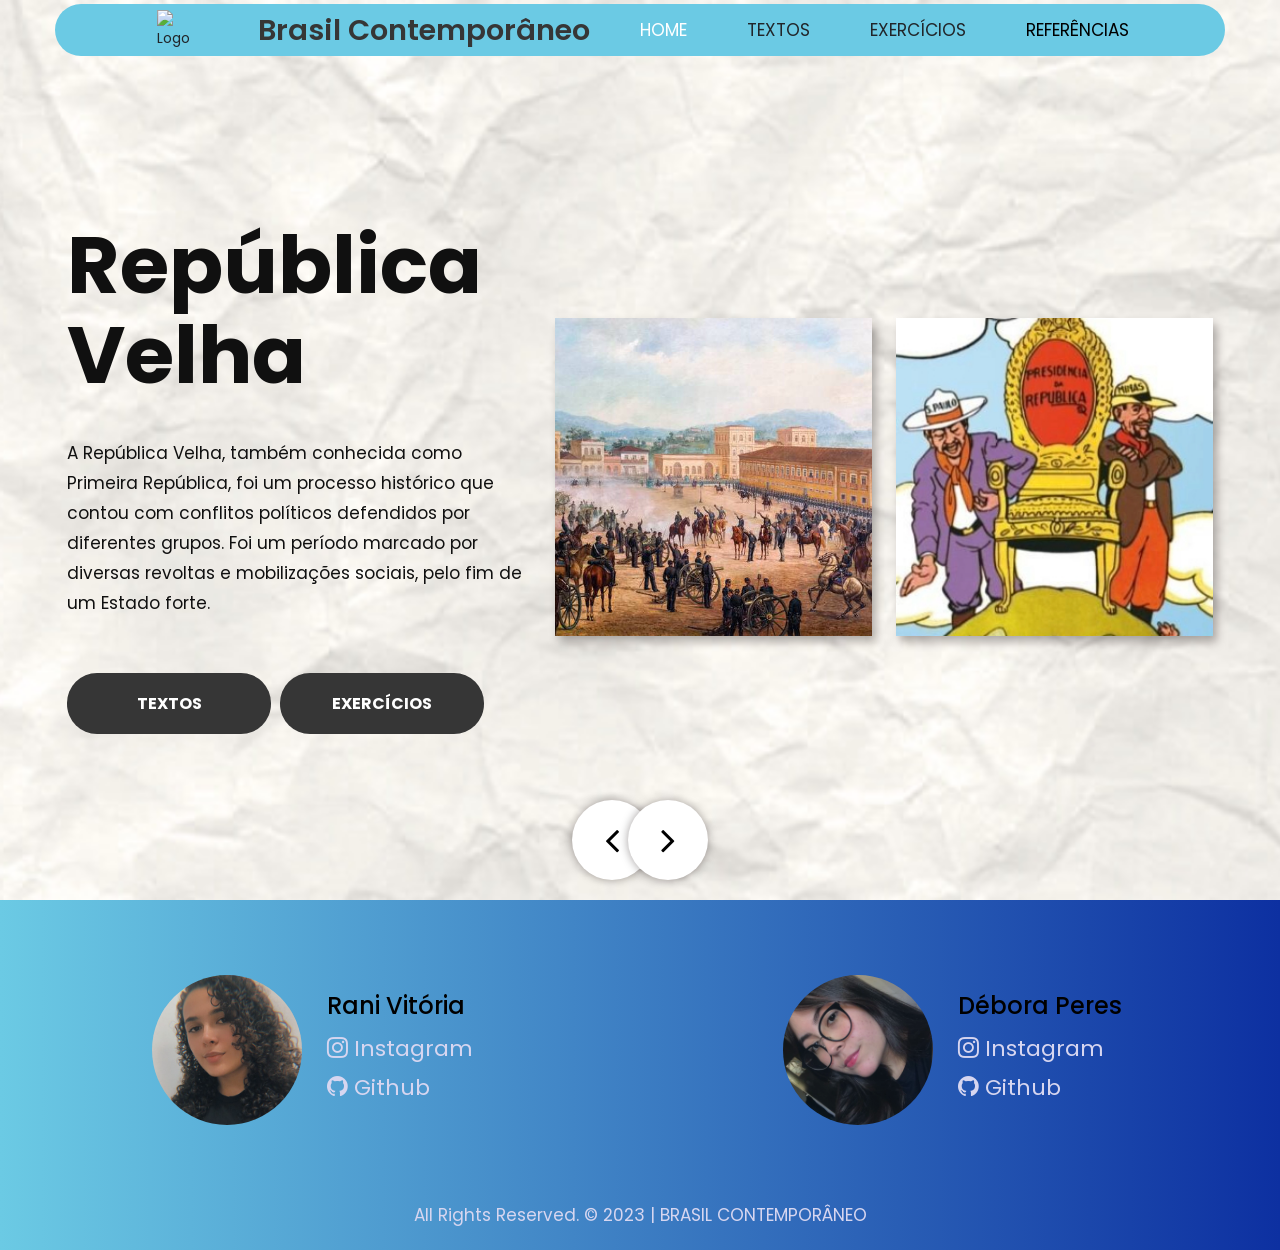
==== commit e77eab7f: "atualizações gerais" ====
--- a/index.html
+++ b/index.html
@@ -19,7 +19,10 @@
       <header>
          <div class="container" id="header-container">
             <div class="d_flex mt-1">
-               <div class="col-md-4 offset-2 col-sm-3">
+               <div class="col-md-1 logo">
+                  <img src="images/logo1.png" alt="Logo">
+               </div>
+               <div class="col-md-4 offset-1 col-sm-3">
                   <div class="logo">
                      <a href="index.html">Brasil Contemporâneo</a>
                   </div>
@@ -32,24 +35,24 @@
                            <li class="dropdown">
                               <a>Textos</a>
                               <div class="dropdown-content">
-                                 <a href="/periodos/republica-velha.html">República Velha</a>
-                                 <a href="/periodos/era-vargas.html">Era Vargas</a>
-                                 <a href="/periodos/republica-populista.html">República Populista</a>
-                                 <a href="/periodos/ditadura-militar.html">Ditadura Militar</a>
-                                 <a href="/periodos/nova-republica.html">Nova República</a>
+                                 <a href="periodos/republica-velha.html">República Velha</a>
+                                 <a href="periodos/era-vargas.html">Era Vargas</a>
+                                 <a href="periodos/republica-populista.html">República Populista</a>
+                                 <a href="periodos/ditadura-militar.html">Ditadura Militar</a>
+                                 <a href="periodos/nova-republica.html">Nova República</a>
                               </div>
                            </li>
                            <li class="dropdown">
                               <a id="dropdown-name">Exercícios</a>
                               <div class="dropdown-content">
-                                 <a href="#">República Velha</a>
-                                 <a href="#">Era Vargas</a>
-                                 <a href="#">República Populista</a>
-                                 <a href="#">Ditadura Militar</a>
-                                 <a href="#">Nova República</a>
+                                 <a href="exercicios/rep-velha-ex.html">República Velha</a>
+                                 <a href="exercicios/era-vargas-ex.html">Era Vargas</a>
+                                 <a href="exercicios/rep-populista-ex.html">República Populista</a>
+                                 <a href="exercicios/ditadura-ex.html">Ditadura Militar</a>
+                                 <a href="exercicios/nova-rep-ex.html">Nova República</a>
                               </div>
                            </li>
-                           <li><a href="blog.html">Referências</a></li>
+                           <li><a href="periodos/referencias.html">Referências</a></li>
                         </ul>
                         <button class="nav-toggler">
                            <span></span>
@@ -60,8 +63,7 @@
             </div>
          </div>
       </header>
-      <!-- end header inner -->
-      <!-- top -->
+      <!-- end header -->
 
       <div class="slider_main">
          <!-- carousel code -->
@@ -79,20 +81,20 @@
                                     histórico que contou com conflitos políticos defendidos por diferentes grupos.
                                     Foi um período marcado por diversas revoltas e mobilizações sociais, pelo fim de
                                     um Estado forte.</p>
-                                 <a class="read_more-btn" href="/periodos/republica-velha.html">Textos</a>
-                                 <a class="read_more-btn" href="/exercicios/rep-velha-ex.html">Exercícios</a>
-                              </div>
-                           </div>
-                           <div class="col-md-7">
-                              <div class="row mar_right">
-                                 <div class="col-md-6">
-                                    <div class="imagens-carrosel">
-                                       <figure><img src="images/repvelha.jpg" alt="pintura rep-velha" /></figure>
-                                    </div>
-                                 </div>
-                                 <div class="col-md-6">
-                                    <div class="imagens-carrosel">
-                                       <figure><img src="images/charge-spxmg.jpg" alt="charge SPxMG" /></figure>
+                                 <a class="read_more-btn" href="periodos/republica-velha.html">Textos</a>
+                                 <a class="read_more-btn" href="exercicios/rep-velha-ex.html">Exercícios</a>
+                              </div>
+                           </div>
+                           <div class="col-md-7">
+                              <div class="row mar_right">
+                                 <div class="col-md-6">
+                                    <div class="imagens-carrosel">
+                                       <figure><img src="images/repvelha.jpg" alt="Imagem Velha 1"/></figure>
+                                    </div>
+                                 </div>
+                                 <div class="col-md-6">
+                                    <div class="imagens-carrosel">
+                                       <figure><img src="images/charge-spxmg.jpg" alt="Imagem Velha 2"/></figure>
                                     </div>
                                  </div>
                               </div>
@@ -113,8 +115,8 @@
                                  <h1>Era <br> Vargas</h1>
                                  <p>A Era Vargas refere-se ao período em que Getúlio Vargas liderou o Brasil, abrangendo o Governo Provisório (1930-1934), Governo Constitucional(1934-1937) e o Estado Novo (1937-1945). 
                                  </p>
-                                 <a class="read_more-btn" href="/periodos/era-vargas.html">Textos</a>
-                                 <a class="read_more-btn" href="Javascript:void(0)">Exercícios</a>
+                                 <a class="read_more-btn" href="periodos/era-vargas.html">Textos</a>
+                                 <a class="read_more-btn" href="exercicios/era-vargas-ex.html">Exercícios</a>
                               </div>
                            </div>
                            <div class="col-md-7">
@@ -123,14 +125,14 @@
                                     <div class="imagens-carrosel">
                                        <figure><img
                                              src="images/campanha-vargas.jpg"
-                                             alt="campanha vargas" /></figure>
+                                             alt="Imagem Vargas 1" /></figure>
                                     </div>
                                  </div>
                                  <div class="col-md-6">
                                     <div class="imagens-carrosel">
                                        <figure><img
                                              src="images/estado-novo.jpg"
-                                             alt="trabalhadores" /></figure>
+                                             alt="Imagem Vargas 2"/></figure>
                                     </div>
                                  </div>
                               </div>
@@ -149,28 +151,25 @@
                            <div class="col-md-5">
                               <div class="resumo-carrosel">
                                  <h1>Republica Populista</h1>
-                                 <p>Lorem ipsum dolor sit amet consectetur, adipisicing elit. Quaerat hic error nisi
-                                    commodi. Quod praesentium, repudiandae nam ipsum, saepe rem quo illo, error
-                                    tenetur
-                                    harum magni. Maxime rem aspernatur ea eveniet laborum nobis, quaerat odio?</p>
-                                 <a class="read_more-btn" href="Javascript:void(0)">Textos</a>
-                                 <a class="read_more-btn" href="Javascript:void(0)">Exercícios</a>
-                              </div>
-                           </div>
-                           <div class="col-md-7">
-                              <div class="row mar_right">
-                                 <div class="col-md-6">
-                                    <div class="imagens-carrosel">
-                                       <figure><img
-                                             src="https://64.media.tumblr.com/59940208399607af22a1e1da30d71816/0e2d1ad7b526a982-ff/s1280x1920/e0226adc9d937c156559bd69a9519d668fd0ceb5.pnj"
-                                             alt="#" /></figure>
+                                 <p>A República Populista no Brasil refere-se ao período compreendido entre 1945 e 1964, caracterizado por uma fase democrática na política brasileira. Durante essa época, observou-se uma alternância de poder entre presidentes oriundos de diferentes correntes políticas, principalmente entre o Partido Trabalhista Brasileiro (PTB) e a União Democrática Nacional (UDN).</p>
+                                 <a class="read_more-btn" href="periodos/republica-populista.html">Textos</a>
+                                 <a class="read_more-btn" href="exercicios/rep-populista-ex.html">Exercícios</a>
+                              </div>
+                           </div>
+                           <div class="col-md-7">
+                              <div class="row mar_right">
+                                 <div class="col-md-6">
+                                    <div class="imagens-carrosel">
+                                       <figure><img
+                                             src="images/juscelino-kubitschek.jpg"
+                                             alt="Imagem Populismo 1" /></figure>
                                     </div>
                                  </div>
                                  <div class="col-md-6">
                                     <div class="imagens-carrosel">
                                        <figure><img
                                              src="images/vargas-jornal.jpg"
-                                             alt="#" /></figure>
+                                             alt="Imagem Populismo 2" /></figure>
                                     </div>
                                  </div>
                               </div>
@@ -189,28 +188,26 @@
                            <div class="col-md-5">
                               <div class="resumo-carrosel">
                                  <h1>Ditadura Militar</h1>
-                                 <p>Lorem ipsum dolor sit amet consectetur adipisicing elit. Possimus at cum a sed,
-                                    eaque eos esse dignissimos ex quibusdam natus officiis maiores ducimus odit alias
-                                    voluptas aspernatur, magnam minus quod dolores voluptate! Aliquam, velit impedit!
+                                 <p>A fase da Ditadura Militar no Brasil, que perdurou de 1964 a 1985, representa um período complexo e controverso na história do país. Marcada pelo golpe de Estado que depôs o governo democraticamente eleito de João Goulart, a Ditadura Militar instaurou um regime autoritário que teve profundos impactos sociais, políticos e econômicos. Durante esses anos, o Brasil vivenciou censura, repressão política, perseguições, além de transformações significativas na estrutura do Estado e na organização da sociedade.
                                  </p>
-                                 <a class="read_more-btn" href="Javascript:void(0)">Textos</a>
-                                 <a class="read_more-btn" href="Javascript:void(0)">Exercícios</a>
-                              </div>
-                           </div>
-                           <div class="col-md-7">
-                              <div class="row mar_right">
-                                 <div class="col-md-6">
-                                    <div class="imagens-carrosel">
-                                       <figure><img
-                                             src="https://64.media.tumblr.com/e37b7cba717801847de4fc4ef9dbb9c2/eba95fa80b953991-bd/s1280x1920/179a65d24c3cc5001710dafe42c9fe0d07d4a6e8.jpg"
-                                             alt="#" /></figure>
-                                    </div>
-                                 </div>
-                                 <div class="col-md-6">
-                                    <div class="imagens-carrosel">
-                                       <figure><img
-                                             src="https://64.media.tumblr.com/18c2fc80ebc3615bc82744eea082533b/eba95fa80b953991-d9/s1280x1920/2ba7a26f14c34cf625ea8bb34a25fecbb4c48fe6.jpg"
-                                             alt="#" /></figure>
+                                 <a class="read_more-btn" href="periodos/ditadura-militar.html">Textos</a>
+                                 <a class="read_more-btn" href="exercicios/ditadura-ex.html">Exercícios</a>
+                              </div>
+                           </div>
+                           <div class="col-md-7">
+                              <div class="row mar_right">
+                                 <div class="col-md-6">
+                                    <div class="imagens-carrosel">
+                                       <figure><img
+                                             src="images/jornal-ditadura.png"
+                                             alt="Imagem Ditadura 1" /></figure>
+                                    </div>
+                                 </div>
+                                 <div class="col-md-6">
+                                    <div class="imagens-carrosel">
+                                       <figure><img
+                                             src="images/protestos-ditadura.jpg"
+                                             alt="Imagem Ditadura 2" /></figure>
                                     </div>
                                  </div>
                               </div>
@@ -229,29 +226,25 @@
                            <div class="col-md-5">
                               <div class="resumo-carrosel">
                                  <h1>Nova República</h1>
-                                 <p>Lorem ipsum, dolor sit amet consectetur adipisicing elit. Ad mollitia nisi magni
-                                    omnis eos delectus, qui laudantium ducimus adipisci culpa dolore, repudiandae
-                                    praesentium fugit expedita repellat dolores officiis distinctio quos voluptas
-                                    ipsa
-                                    officia facere illum!</p>
-                                 <a class="read_more-btn" href="Javascript:void(0)">Textos</a>
-                                 <a class="read_more-btn" href="Javascript:void(0)">Exercícios</a>
-                              </div>
-                           </div>
-                           <div class="col-md-7">
-                              <div class="row mar_right">
-                                 <div class="col-md-6">
-                                    <div class="imagens-carrosel">
-                                       <figure><img
-                                             src="https://64.media.tumblr.com/28d2d35bd19512dc8306dd38780c1db4/f5dc642df7a46695-30/s2048x3072/d215b1353ac86aed2c3be4e8a95bb5fc452fd195.jpg"
-                                             alt="#" /></figure>
-                                    </div>
-                                 </div>
-                                 <div class="col-md-6">
-                                    <div class="imagens-carrosel">
-                                       <figure><img
-                                             src="https://64.media.tumblr.com/498aecb6936683d73971af5f962b7f9c/f5dc642df7a46695-58/s2048x3072/c2ea189adcc25cc4eb4b46a223f2c6bdbc80793a.jpg"
-                                             alt="#" /></figure>
+                                 <p>A Nova República é um período significativo na história política brasileira que teve início em 1985, marcando o retorno do país ao regime democrático após mais de duas décadas de governo militar. Ao longo desse período, o Brasil testemunhou a alternância de diferentes presidentes, a consolidação do sistema democrático, desafios econômicos, avanços sociais e, eventualmente, o surgimento de novos desafios que moldaram a trajetória do país na contemporaneidade.</p>
+                                 <a class="read_more-btn" href="periodos/nova-republica.html">Textos</a>
+                                 <a class="read_more-btn" href="exercicios/nova-rep-ex.html">Exercícios</a>
+                              </div>
+                           </div>
+                           <div class="col-md-7">
+                              <div class="row mar_right">
+                                 <div class="col-md-6">
+                                    <div class="imagens-carrosel">
+                                       <figure><img
+                                             src="images/nova-republica.jpg"
+                                             alt="Imagem Rep. Nova 1" /></figure>
+                                    </div>
+                                 </div>
+                                 <div class="col-md-6">
+                                    <div class="imagens-carrosel">
+                                       <figure><img
+                                             src="images/presidentes1.jpg"
+                                             alt="Imagem Rep. Nova 2" /></figure>
                                     </div>
                                  </div>
                               </div>
@@ -285,7 +278,7 @@
          <!-- pessoa 1 start -->
          <article class="col-md-6">
             <div class="perfil">
-               <img src="images/3.jpg" alt="">
+               <img src="images/3.jpg" alt="rani">
                <div class="links">
                   <a href="#" class="cor-default-footer" id="hover1">
                      <h4 class="cor-default-footer">Rani Vitória</h4>
@@ -311,7 +304,7 @@
          <!-- pessoa 2 start -->
          <article class="perfil col-md-6">
             <div class="perfil">
-               <img src="images/deb-footer.jpg" alt="">
+               <img src="images/deb-footer.jpg" alt="debbie">
                <div class="links">
                   <a href="#" class="cor-default-footer">
                      <h4 class="cor-default-footer">Débora Peres</h4>
@@ -337,7 +330,7 @@
 
       <div class="row copyright">
          <div class="col-md-12">
-            <p> All Rights Reserved. &copy; 2023 | <a href="../periodos/republica-velha.html">BRASIL CONTEMPORÂNEO</a>
+            <p> All Rights Reserved. &copy; 2023 | <a href="index.html">BRASIL CONTEMPORÂNEO</a>
             </p>
          </div>
       </div>
--- a/css/style.css
+++ b/css/style.css
@@ -133,6 +133,11 @@
     font-weight: 550;
 }
 
+.logo img {
+    max-height: 55px; 
+    max-width: 90px; 
+    margin-left: 90px !important;
+}
 .site-navbar .icons li a {
     font-size: 17px;
     color: white;
@@ -481,7 +486,7 @@
     color: #000;
     font-size: 40px;
     opacity: 1;
-    top: 109%;
+    margin-top: 600px;
     box-shadow: 0 0 10px rgba(13, 3, 3, 0.38);
     z-index: 999;
     border-radius: 50px;
@@ -532,6 +537,7 @@
     margin: 10px 0;
     font-family: 'Lato', sans-serif;
     line-height: 26px;
+    text-align: justify;
 }
 
 .espacinho {
@@ -631,6 +637,8 @@
 .inside-photo p {
     line-height: 20px;
     font-size: 18px;
+    padding-left: 20px;
+    padding-right: 20px;
 }
 
 .main-photo {
@@ -659,11 +667,34 @@
     opacity: 1;
 }
 
-.main-photo .inner-part .inside-photo {
+#josezinho .inner-part .inside-photo {
     position: absolute;
     width: 100%;
-    top: 20%;
-    padding: 0 20px;
+    top: 5%;
+}
+
+#josezinho .inner-part {
+    position: absolute;
+    background: rgba(255, 255, 255, 0.8);
+    -webkit-transition: all .5s ease;
+    -moz-transition: all .5s ease;
+    -ms-transition: all .5s ease;
+    -o-transition: all .5s ease;
+    transition: all .5s ease;
+}
+
+#josezinho .inner-part:hover {
+    opacity: 1;
+}
+
+#josezinho .inner-part .inside-photo {
+    position: absolute;
+    width: 100%;
+}
+
+#foto-do-josezinho {
+    display: flex;
+    align-items: center;
 }
 
 /** Photo end **/
@@ -755,13 +786,11 @@
     background-color: #f8f8f8;
 }
 
-.questao-content h1 {
-    font-size: 27px;
-    padding: 30px;
+.questao-content h4 {
+    padding: 25px;
 }
 
 .quest-body {
-    display: flex;
     align-items: center;
     justify-content: center;
     flex-direction: column;
@@ -774,7 +803,7 @@
 .acertaresp {
     display: none;
     border: solid rgb(122, 167, 122) 1px;
-    padding: 50px;
+    padding: 40px;
 }
 
 .btn-primary {
@@ -797,13 +826,15 @@
     background-color: white;
     border-color: #40b9d7;
     border-radius: 0.375rem;
+    font-size: 16px;
 }
 
 .input-group {
     border-radius: 0.375rem;
 }
 
-.list-group{
+.list-group {
     border-left: 10px;
 }
-/* quizz end */+
+/* quizz end */
